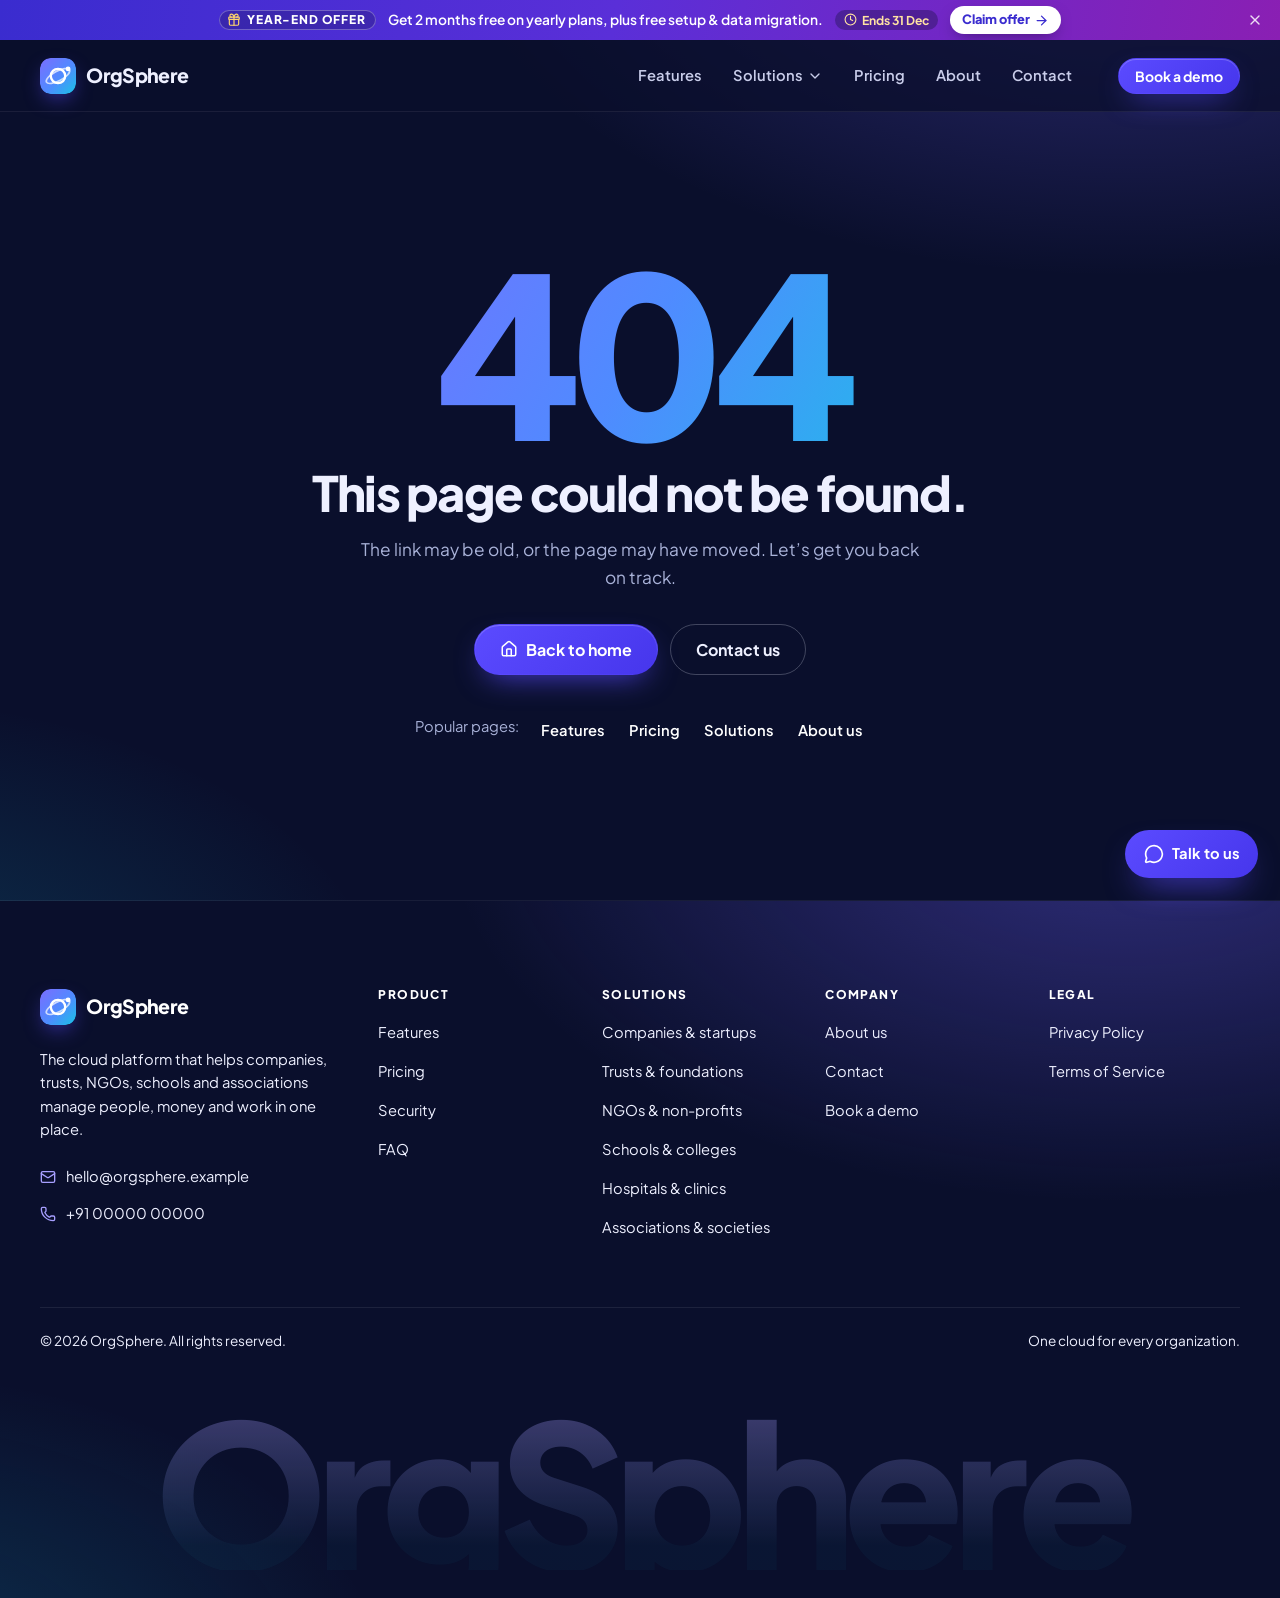
==== index.html @ 1b8f79c6 "Deploy 246971b" ====
<!doctype html>
<html lang="en">
  <head>
    <meta charset="UTF-8" />
    <meta name="viewport" content="width=device-width, initial-scale=1.0" />

    <!-- Title and description shown in Google results -->
    <title>OrgSphere — One cloud for every organization</title>
    <meta
      name="description"
      content="OrgSphere is a cloud platform that helps companies, trusts, NGOs, schools and associations manage people, payroll, finance, donations and documents in one place."
    />
    <link rel="canonical" href="https://vighex.com/" />
    <meta name="robots" content="index, follow" />
    <meta name="theme-color" content="#0a0f2c" />

    <!-- Preview card when the link is shared on WhatsApp, LinkedIn, Facebook, X, Slack… -->
    <meta property="og:type" content="website" />
    <meta property="og:site_name" content="OrgSphere" />
    <meta property="og:title" content="OrgSphere — One cloud for every organization" />
    <meta
      property="og:description"
      content="People, payroll, finance, donations and documents in one secure platform for companies, trusts, NGOs and schools."
    />
    <meta property="og:url" content="https://vighex.com/" />
    <meta property="og:image" content="https://vighex.com/og-image.png" />
    <meta property="og:image:width" content="1200" />
    <meta property="og:image:height" content="630" />
    <meta property="og:image:alt" content="OrgSphere: Run your entire organization from one cloud" />
    <meta property="og:locale" content="en_IN" />
    <meta name="twitter:card" content="summary_large_image" />
    <meta name="twitter:title" content="OrgSphere — One cloud for every organization" />
    <meta
      name="twitter:description"
      content="People, payroll, finance, donations and documents in one secure platform for companies, trusts, NGOs and schools."
    />
    <meta name="twitter:image" content="https://vighex.com/og-image.png" />

    <!-- Icons -->
    <link rel="icon" type="image/svg+xml" href="/favicon.svg" />
    <link rel="apple-touch-icon" href="/apple-touch-icon.png" />
    <link rel="manifest" href="/site.webmanifest" />

    <!-- Font -->
    <link rel="preconnect" href="https://fonts.googleapis.com" />
    <link rel="preconnect" href="https://fonts.gstatic.com" crossorigin />
    <link
      href="https://fonts.googleapis.com/css2?family=Plus+Jakarta+Sans:wght@400;500;600;700;800&display=swap"
      rel="stylesheet"
    />

    <!-- Tells Google what this product is -->
    <script type="application/ld+json">
      {
        "@context": "https://schema.org",
        "@graph": [
          {
            "@type": "Organization",
            "name": "OrgSphere",
            "url": "https://vighex.com/",
            "logo": "https://vighex.com/icon-512.png"
          },
          {
            "@type": "SoftwareApplication",
            "name": "OrgSphere",
            "applicationCategory": "BusinessApplication",
            "operatingSystem": "Web, Android, iOS",
            "url": "https://vighex.com/",
            "description": "Cloud platform for companies, trusts, NGOs, schools and associations to manage people, payroll, finance, donations and documents.",
            "offers": {
              "@type": "AggregateOffer",
              "priceCurrency": "INR",
              "lowPrice": "39",
              "highPrice": "99"
            }
          }
        ]
      }
    </script>
    <script type="module" crossorigin src="/assets/index-v7rGdZr8.js"></script>
    <link rel="modulepreload" crossorigin href="/assets/usePageMeta-DYATmWrQ.js">
    <link rel="stylesheet" crossorigin href="/assets/index-hhp11ffp.css">
  </head>
  <body>
    <noscript>
      <p style="padding: 24px; color: #fff; font-family: sans-serif">
        Please turn on JavaScript to view this website.
      </p>
    </noscript>
    <div id="root"></div>
  </body>
</html>
---- assets/index-hhp11ffp.css ----
.announce-bar{height:var(--bar-h);isolation:isolate;color:#fff;background:linear-gradient(100deg,#3a2ccf 0%,#5a2fd8 48%,#8a1fb3 100%);justify-content:center;align-items:center;padding:0 52px;font-size:.86rem;line-height:1.2;display:flex;position:relative;overflow:hidden}.announce-bar--resume{background:linear-gradient(100deg,#0d5f78 0%,#1a4fb8 55%,#3a2ccf 100%)}.announce-bar:before{content:"";z-index:-1;animation:announce-shine 9s var(--ease) 1.5s infinite;pointer-events:none;background:linear-gradient(100deg,#0000 38%,#ffffff21 50%,#0000 62%);position:absolute;inset:0;translate:-100%}@keyframes announce-shine{0%{translate:-100%}28%,to{translate:100%}}.announce-bar__inner{white-space:nowrap;align-items:center;gap:.75rem;min-width:0;margin:0;display:flex}.announce-bar__tag{letter-spacing:.07em;text-transform:uppercase;background:#0a0f2c38;border-radius:999px;flex:none;align-items:center;gap:.35rem;padding:3px 10px 3px 8px;font-size:.75rem;font-weight:800;display:inline-flex;box-shadow:inset 0 0 0 1px #ffffff47}.announce-bar__tag svg{color:#ffd66b}.announce-bar__text{text-overflow:ellipsis;min-width:0;font-weight:600;overflow:hidden}.announce-bar__short{display:none}.announce-bar__ends{color:#ffe3a3;background:#0a0f2c52;border-radius:999px;flex:none;align-items:center;gap:.3rem;padding:3px 9px;font-size:.76rem;font-weight:700;display:inline-flex}.announce-bar__cta{color:#3a2ccf;background:#fff;border-radius:999px;flex:none;align-items:center;gap:.25rem;min-height:28px;padding:0 12px;font-size:.8rem;font-weight:800;text-decoration:none;transition:box-shadow .2s;display:inline-flex;box-shadow:0 6px 16px -6px #05081e80}.announce-bar--resume .announce-bar__cta{color:#1a4fb8}.announce-bar__cta svg{transition:translate .2s var(--ease)}.announce-bar__cta:hover{box-shadow:0 8px 22px -6px #05081ea6}.announce-bar__cta:hover svg{translate:3px}.announce-bar__close{color:#fff;cursor:pointer;opacity:.85;background:0 0;border:0;border-radius:8px;place-items:center;width:30px;height:30px;transition:opacity .2s,background-color .2s;display:grid;position:absolute;top:50%;right:10px;translate:0 -50%}.announce-bar__close:hover{opacity:1;background:#ffffff24}.announce-bar a:focus-visible,.announce-bar button:focus-visible{outline-offset:2px;outline:2px solid #fff}@media (width<=1100px){.announce-bar__long{display:none}.announce-bar__short{display:inline}}@media (width<=760px){.announce-bar{justify-content:flex-start;padding:0 46px 0 14px;font-size:.84rem}.announce-bar__inner{gap:.55rem;width:100%}.announce-bar__long,.announce-bar__ends{display:none}.announce-bar__short{display:inline}.announce-bar__cta{margin-left:auto}}@media (width<=460px){.announce-bar__tag-text{display:none}.announce-bar__tag{padding:5px}}@media (prefers-reduced-motion:reduce){.announce-bar:before{display:none}}.navbar{z-index:50;height:calc(var(--nav-h) + var(--bar-h));-webkit-backdrop-filter:saturate(1.5)blur(16px);transition:background-color .4s, color .4s, border-color .4s, translate .45s var(--ease);border-bottom:1px solid #0000;position:fixed;inset:0 0 auto}.navbar.has-bar.is-scrolled{translate:0 calc(-1 * var(--bar-h))}.navbar.has-bar.is-scrolled:has(.announce-bar :focus-visible){translate:0}.navbar--dark{--nav-link:#c9cdea;color:var(--on-dark);background:#0a0f2cb8;border-color:#ffffff12}.navbar--light{--nav-link:#3b4361;color:var(--text);background:#ffffffe6;border-color:#0f153012}.navbar__inner{height:var(--nav-h);width:min(var(--container), 100% - 64px);align-items:center;gap:2rem;margin-inline:auto;display:flex}.navbar__menu{margin-left:auto}.navbar__links{align-items:center;gap:.25rem;margin:0;padding:0;list-style:none;display:flex}.navbar__link{color:var(--nav-link);cursor:pointer;background:0 0;border:0;border-radius:999px;align-items:center;gap:.25rem;padding:.5rem .85rem;font-size:.92rem;font-weight:600;text-decoration:none;transition:color .2s,background-color .2s;display:inline-flex}.navbar__link:hover,.navbar__link.active,.navbar__dropdown.is-open .navbar__link{color:inherit}.navbar--dark .navbar__link.active{background:#ffffff1a}.navbar--light .navbar__link.active{color:var(--brand);background:#5b4bff14}.navbar__chevron{transition:rotate .25s var(--ease)}.navbar__dropdown.is-open .navbar__chevron{rotate:180deg}.navbar__actions{align-items:center;gap:.6rem;display:flex}.navbar__toggle{display:none}.navbar__dropdown{position:relative}.mega{border:1px solid var(--line);background:var(--white);width:640px;color:var(--text);box-shadow:var(--shadow-lg);opacity:0;visibility:hidden;transition:opacity .2s, translate .25s var(--ease), visibility .2s;border-radius:20px;padding:14px;position:absolute;top:calc(100% + 14px);left:50%;translate:-50% -6px}.navbar__dropdown.is-open .mega{opacity:1;visibility:visible;translate:-50%}.mega__title{letter-spacing:.12em;text-transform:uppercase;color:var(--muted);padding:4px 10px 10px;font-size:.72rem;font-weight:800}.mega__grid{grid-template-columns:repeat(2,minmax(0,1fr));gap:4px;margin:0;padding:0;list-style:none;display:grid}.mega__item{color:var(--text);border-radius:14px;align-items:flex-start;gap:12px;padding:10px;text-decoration:none;transition:background-color .2s;display:flex}.mega__item:hover,.mega__item.active{background:var(--paper)}.mega__icon{background:color-mix(in srgb, var(--tone) 13%, white);width:38px;height:38px;color:var(--tone);border-radius:11px;flex:none;place-items:center;display:grid}.mega__item strong{font-size:.92rem;line-height:1.3;display:block}.mega__item small{color:var(--muted);margin-top:2px;font-size:.8rem;line-height:1.45;display:block}@media (width<=960px){.navbar__inner{gap:1rem;width:calc(100% - 32px)}.navbar__actions{margin-left:auto}.navbar__toggle{border:1px solid color-mix(in srgb, currentColor 22%, transparent);cursor:pointer;background:0 0;border-radius:12px;place-items:center;width:42px;height:42px;display:inline-grid}.navbar__menu{top:calc(var(--nav-h) + var(--bar-h) + 6px);max-height:calc(100svh - var(--nav-h) - var(--bar-h) - 24px);background:var(--white);color:var(--text);box-shadow:var(--shadow-lg);opacity:0;visibility:hidden;transition:opacity .25s, translate .25s var(--ease), visibility .25s;border-radius:18px;margin:0;padding:.6rem;position:absolute;left:16px;right:16px;overflow-y:auto;translate:0 -8px}.navbar.is-open .navbar__menu{opacity:1;visibility:visible;translate:0}.navbar__links{flex-direction:column;align-items:stretch;gap:2px}.navbar__link{width:100%;color:var(--text);border-radius:12px;justify-content:space-between;padding:.85rem 1rem;font-size:1rem}.navbar--dark .navbar__link.active,.navbar--light .navbar__link.active{color:var(--brand);background:#5b4bff14}.mega{width:auto;box-shadow:none;opacity:1;visibility:visible;border:0;padding:0 0 6px 8px;display:none;position:static;translate:none}.navbar__dropdown.is-open .mega{display:block;translate:none}.mega__title,.mega__item small{display:none}.mega__grid{grid-template-columns:minmax(0,1fr)}.mega__item{align-items:center}.mega__icon{width:32px;height:32px}}@media (width<=360px){.navbar__actions .btn{display:none}}.navbar-backdrop{z-index:45;opacity:0;visibility:hidden;background:#0a0f2c73;transition:opacity .25s,visibility .25s;position:fixed;inset:0}.navbar-backdrop.is-open{opacity:1;visibility:visible}html.menu-open{overflow:hidden}@media (width>=961px){.navbar-backdrop{display:none}}.navbar.is-scrolled{box-shadow:0 10px 30px -18px #0a0f2c73}.site-footer{color:var(--on-dark-muted);border-top:1px solid #ffffff0f;padding:clamp(56px,8vw,88px) 0 28px;font-size:.92rem}.site-footer__top{grid-template-columns:minmax(0,1.6fr) repeat(4,minmax(0,1fr));gap:2.5rem 2rem;display:grid}.site-footer__brand .logo{color:#fff}.site-footer__brand p{max-width:22rem;margin-top:1rem;line-height:1.6}.site-footer__contact{gap:.5rem;margin:1.25rem 0 0;padding:0;list-style:none;display:grid}.site-footer__contact li{align-items:center;gap:.6rem;display:flex}.site-footer__contact svg{color:#a79fff}.site-footer__col h2{letter-spacing:.12em;text-transform:uppercase;color:#fff;margin:0 0 1rem;font-size:.75rem;font-weight:800}.site-footer__col ul{gap:.6rem;margin:0;padding:0;list-style:none;display:grid}.site-footer__col a,.site-footer__contact a{padding:3px 0;display:inline-block}.site-footer a{text-decoration:none;transition:color .2s}.site-footer a:hover{color:#fff}.site-footer__bottom{border-top:1px solid #ffffff14;flex-wrap:wrap;justify-content:space-between;gap:.5rem 2rem;margin-top:clamp(40px,6vw,64px);padding-top:22px;font-size:.85rem;display:flex}@media (width<=1000px){.site-footer__top{grid-template-columns:repeat(2,minmax(0,1fr))}.site-footer__brand{grid-column:1/-1}}@media (width>=961px) and (height>=620px){.deck-mode .site-footer__bottom{padding-right:220px}}.site-footer__wordmark{font-size:min(15.5vw, calc(var(--container) / 5.2));letter-spacing:-.06em;text-align:center;white-space:nowrap;background:linear-gradient(#a79fff52,#19c3e60a 85%);color:#0000;-webkit-user-select:none;user-select:none;-webkit-background-clip:text;background-clip:text;margin-top:clamp(28px,5vw,56px);font-weight:800;line-height:.82;overflow:hidden}.cta-bar{z-index:44;padding:10px 16px calc(10px + env(safe-area-inset-bottom));border-top:1px solid var(--line);-webkit-backdrop-filter:blur(14px);transition:translate .4s var(--ease);background:#fffffff0;gap:8px;display:flex;position:fixed;bottom:0;left:0;right:0;translate:0 110%;box-shadow:0 -12px 30px -18px #0a0f2c73}.cta-bar.is-visible{translate:0}.cta-bar__main{flex:1}.cta-bar__icon{border:1px solid var(--line);background:var(--white);width:48px;color:var(--brand);border-radius:999px;flex:none;place-items:center;display:grid}.cta-bar__icon--whatsapp{color:#128c4b}.launcher{z-index:42;position:fixed;bottom:22px;right:22px}.deck-mode .launcher{bottom:82px}.launcher__button{background:linear-gradient(135deg, var(--brand), var(--brand-dark));color:#fff;cursor:pointer;transition:transform .25s var(--ease);border:0;border-radius:999px;align-items:center;gap:.5rem;padding:.75rem 1.15rem;font-size:.92rem;font-weight:700;display:inline-flex;box-shadow:0 16px 34px -14px #5b4bffe6}.launcher__button:hover{transform:translateY(-2px)}.launcher__panel{border:1px solid var(--line);background:var(--white);width:310px;color:var(--text);box-shadow:var(--shadow-lg);opacity:0;visibility:hidden;transform-origin:100% 100%;transition:opacity .2s, translate .25s var(--ease), visibility .2s;border-radius:20px;padding:18px;position:absolute;bottom:calc(100% + 12px);right:0;translate:0 8px}.launcher__panel.is-open{opacity:1;visibility:visible;translate:0}.launcher__title{font-size:1.05rem;font-weight:800}.launcher__text{color:var(--muted);margin:.2rem 0 .8rem;font-size:.86rem}.launcher__panel ul{gap:4px;margin:0;padding:0;list-style:none;display:grid}.launcher__panel a{color:var(--text);border-radius:12px;align-items:center;gap:12px;padding:10px;text-decoration:none;transition:background-color .2s;display:flex}.launcher__panel a:hover{background:var(--paper)}.launcher__panel a>svg{width:36px;height:36px;color:var(--brand);background:#5b4bff1a;border-radius:10px;flex:none;padding:9px}.launcher__panel strong,.launcher__panel small{display:block}.launcher__panel strong{font-size:.92rem}.launcher__panel small{color:var(--muted);font-size:.8rem}@media (width>=961px){.cta-bar{display:none}}@media (width<=960px){.launcher{display:none}.site-footer{padding-bottom:92px}}.exit-offer{width:min(480px,100% - 32px);color:var(--text);background:0 0;border:0;border-radius:26px;padding:0}.exit-offer::backdrop{-webkit-backdrop-filter:blur(4px);backdrop-filter:blur(4px);background:#0a0f2c99}.exit-offer[open]{animation:exit-offer-in .45s var(--ease)}@keyframes exit-offer-in{0%{opacity:0;translate:0 16px;scale:.97}}.exit-offer__card{background:radial-gradient(420px 220px at 100% 0%, #6e60ff24, transparent 70%), var(--white);text-align:center;box-shadow:var(--shadow-lg);border-radius:26px;padding:34px 32px 26px;position:relative}.exit-offer__card .brand-mark{margin:0 auto}.exit-offer__close{background:var(--paper);width:36px;height:36px;color:var(--muted);cursor:pointer;border:0;border-radius:50%;place-items:center;display:grid;position:absolute;top:14px;right:14px}.exit-offer__eyebrow{letter-spacing:.14em;text-transform:uppercase;color:var(--brand);margin-top:1rem;font-size:.78rem;font-weight:800}.exit-offer h2{margin-top:.4rem;font-size:1.7rem;line-height:1.15}.exit-offer__text{color:var(--muted);margin:.8rem 0 1.2rem}.exit-offer__gift{color:#7a1b9e;background:#8a1fb314;border-radius:999px;align-items:center;gap:.4rem;margin:-.4rem 0 1rem;padding:.4rem .85rem;font-size:.85rem;font-weight:600;display:inline-flex}.exit-offer__form{gap:10px;margin-bottom:1rem;display:grid}.exit-offer__form input{border:1px solid var(--line);text-align:center;background:#fbfcfe;border-radius:999px;width:100%;padding:.85rem 1rem;font-size:1rem}.exit-offer__form input:focus{border-color:var(--brand);outline:none;box-shadow:0 0 0 4px #5b4bff26}.exit-offer__later{color:var(--muted);cursor:pointer;background:0 0;border:0;margin-top:1rem;padding:6px 10px;font-size:.88rem;text-decoration:underline}@media (prefers-reduced-motion:reduce){.exit-offer[open]{animation:none}}.deck-progress{z-index:60;pointer-events:none;height:3px;position:fixed;inset:0 0 auto}.deck-progress__bar{background:var(--grad);transform-origin:0;height:100%;transform:scaleX(0)}.deck-dots{z-index:40;flex-direction:column;gap:4px;display:flex;position:fixed;top:50%;right:22px;translate:0 -50%}.deck-dots--dark{color:#fff}.deck-dots--light{color:var(--text)}.deck-dots__item{width:26px;height:26px;color:inherit;cursor:pointer;background:0 0;border:0;place-items:center;padding:0;display:grid;position:relative}.deck-dots__item:before{content:"";opacity:.3;width:8px;height:8px;transition:height .35s var(--ease), opacity .3s;background:currentColor;border-radius:999px}.deck-dots__item:hover:before{opacity:.7}.deck-dots__item.is-active:before{opacity:1;background:var(--grad);height:24px}.deck-dots__label{background:var(--ink);color:#fff;white-space:nowrap;opacity:0;pointer-events:none;transition:opacity .2s, translate .2s var(--ease);border-radius:8px;padding:.3rem .65rem;font-size:.75rem;font-weight:700;position:absolute;top:50%;right:34px;translate:4px -50%;box-shadow:0 8px 24px -10px #00000080}.deck-dots--dark .deck-dots__label{color:var(--text);background:#fff}.deck-dots__item:hover .deck-dots__label,.deck-dots__item:focus-visible .deck-dots__label{opacity:1;translate:0 -50%}.deck-controls{z-index:40;-webkit-backdrop-filter:blur(14px);border-radius:999px;align-items:center;gap:2px;padding:5px;transition:background-color .4s,color .4s,border-color .4s;display:flex;position:fixed;bottom:22px;right:22px}.deck-controls--dark{color:#fff;background:#ffffff14;border:1px solid #ffffff1f}.deck-controls--light{color:var(--text);border:1px solid var(--line);box-shadow:var(--shadow);background:#ffffffe0}.deck-controls button{width:34px;height:34px;color:inherit;cursor:pointer;background:0 0;border:0;border-radius:999px;place-items:center;padding:0;transition:background-color .2s;display:grid}.deck-controls button:hover:not(:disabled){background:color-mix(in srgb, currentColor 14%, transparent)}.deck-controls button:disabled{opacity:.3;cursor:default}.deck-controls__present{margin-left:2px;border-left:1px solid color-mix(in srgb, currentColor 15%, transparent)!important;border-radius:0 999px 999px 0!important}.deck-controls__count{font-variant-numeric:tabular-nums;opacity:.75;padding:0 6px;font-size:.8rem}.deck-controls__count strong{opacity:1}@media (width<=960px),(height<=619px){.deck-dots,.deck-controls{display:none}}.slide{isolation:isolate;scroll-margin-top:var(--nav-h);align-items:center;padding:clamp(72px,12vw,112px) 0;display:flex;position:relative;overflow:hidden}.slide--hero{min-height:100svh;padding-top:calc(var(--nav-h) + var(--bar-h) + clamp(28px, 7vw, 56px))}.slide__inner{z-index:1;width:min(var(--container), 100% - 64px);margin-inline:auto;position:relative}.slide__number{z-index:0;letter-spacing:-.06em;color:#0000;-webkit-text-stroke:1.5px #0f15300f;pointer-events:none;-webkit-user-select:none;user-select:none;font-size:clamp(7rem,20vw,19rem);font-weight:800;line-height:1;position:absolute;bottom:-.18em;left:2vw}[data-theme=dark] .slide__number{-webkit-text-stroke-color:#ffffff12}.slide--center .eyebrow{justify-content:center}@media (width>=961px) and (height>=620px){html.deck-mode{scroll-snap-type:y mandatory}.slide{min-height:100svh;padding:calc(var(--nav-h) + clamp(16px, 4vh, 44px)) 0 clamp(44px, 8vh, 80px);scroll-margin-top:0}.slide--hero{padding-top:calc(var(--nav-h) + var(--bar-h) + clamp(16px, 4vh, 44px))}.deck-mode .slide{scroll-snap-align:start;scroll-snap-stop:always}.deck-mode .site-footer{scroll-snap-align:end}.slide__inner{width:min(var(--container), 100% - 144px)}}@media (width<=640px){.slide__inner{width:calc(100% - 32px)}}.mock{padding:28px 0 36px;position:relative}.mock__window{color:var(--text);box-shadow:var(--shadow-lg), 0 0 0 1px #ffffff1a;transform-origin:0;background:#fff;border-radius:18px;font-size:12px;line-height:1.4;position:relative;overflow:hidden;transform:perspective(1800px)rotateY(-9deg)rotateX(4deg)}.mock__chrome{border-bottom:1px solid var(--line);background:#f3f5fa;align-items:center;gap:6px;padding:10px 14px;display:flex}.mock__chrome i{background:#ff6b6b;border-radius:50%;width:10px;height:10px}.mock__chrome i:nth-child(2){background:#ffc14d}.mock__chrome i:nth-child(3){background:#3ddc84}.mock__title{color:var(--muted);margin-left:10px;font-size:11px;font-weight:600}.mock__body{grid-template-columns:54px minmax(0,1fr);display:grid}.mock__side{background:var(--ink);flex-direction:column;align-items:center;gap:6px;padding:14px 0;display:flex}.mock__side span{color:#ffffff73;border-radius:10px;place-items:center;width:34px;height:34px;display:grid}.mock__side span.is-active{color:#fff;background:#ffffff1f}.mock__main{background:#f8f9fd;gap:10px;padding:14px;display:grid}.mock__top{align-items:center;gap:10px;display:flex}.mock__search{border:1px solid var(--line);color:#646d8a;white-space:nowrap;background:#fff;border-radius:9px;flex:1;align-items:center;gap:8px;min-width:0;padding:7px 10px;display:flex;overflow:hidden}.mock__bell{color:var(--muted)}.mock__avatar{background:var(--grad);color:#fff;border-radius:50%;flex:none;place-items:center;width:28px;height:28px;font-size:10px;font-weight:800;display:grid}.mock__kpis{grid-template-columns:repeat(3,minmax(0,1fr));gap:10px;display:grid}.mock__kpi,.mock__panel{border:1px solid var(--line);background:#fff;border-radius:12px}.mock__kpi{padding:10px 12px}.mock__kpi small{color:var(--muted);font-size:10.5px;font-weight:600}.mock__kpi strong{letter-spacing:-.02em;margin-top:2px;font-size:17px;font-weight:800;display:block}.mock__kpi em{color:var(--green);font-size:10px;font-style:normal;font-weight:700}.mock__panel{padding:12px}.mock__panel-head{justify-content:space-between;margin-bottom:10px;font-size:11.5px;font-weight:700;display:flex}.mock__legend{color:var(--muted);font-weight:600}.mock__chart{align-items:flex-end;gap:6px;height:92px;display:flex}.mock__chart span{height:var(--h);transform-origin:bottom;transition:transform 1.1s var(--ease);transition-delay:calc(var(--i) * 55ms + .5s);background:linear-gradient(#8f84ff,#5b4bff);border-radius:5px 5px 2px 2px;flex:1;transform:scaleY(0)}.mock__chart span:nth-child(3n+2){background:linear-gradient(#6fe0f5,#19b4d8)}.mock__chart span:last-child{background:linear-gradient(#4be3b4,#12a37a)}.is-visible .mock__chart span{transform:scaleY(1)}.mock__rows{padding:4px 12px;display:grid}.mock__row{align-items:center;gap:10px;padding:7px 0;display:flex}.mock__row+.mock__row{border-top:1px solid var(--line)}.mock__row b{white-space:nowrap;text-overflow:ellipsis;font-weight:600;overflow:hidden}.mock__row time{color:var(--muted);margin-left:auto;font-size:10.5px}.mock__row-icon{border-radius:7px;flex:none;place-items:center;width:24px;height:24px;display:grid}.mock__row-icon--green{color:#0f8f6a;background:#def7ee}.mock__row-icon--violet{color:#5b4bff;background:#ebe8ff}.mock__row-icon--blue{color:#1689b3;background:#dcf4fb}.mock__float{z-index:2;color:var(--text);box-shadow:var(--shadow-lg);background:#fffffff5;border-radius:14px;align-items:center;gap:10px;padding:10px 14px 10px 10px;font-size:12.5px;font-weight:700;line-height:1.3;animation:6s ease-in-out infinite mock-float;display:flex;position:absolute}.mock__float small{color:var(--muted);font-size:11px;font-weight:500;display:block}.mock__float-icon{color:#fff;background:#12b886;border-radius:10px;flex:none;place-items:center;width:32px;height:32px;display:grid}.mock__float-icon--violet{background:var(--brand)}.mock__float--a{bottom:6px;left:-30px}.mock__float--b{animation-delay:-3s;top:0;right:-14px}@keyframes mock-float{50%{translate:0 -10px}}@media (width<=960px){.mock__window{transform:none}.mock__float--a{left:-6px}.mock__float--b{right:-6px}}@media (width<=520px){.mock__body{grid-template-columns:minmax(0,1fr)}.mock__side,.mock__rows,.mock__bell{display:none}.mock__kpi strong{font-size:15px}}@media (prefers-reduced-motion:reduce){.mock__float{animation:none}.mock__chart span{transition:none}}.hero{grid-template-columns:minmax(0,1.05fr) minmax(0,1fr);align-items:center;gap:clamp(2rem,5vw,5rem);display:grid}.hero .h1{margin:clamp(1rem,2.6vh,1.5rem) 0}.hero__ctas{flex-wrap:wrap;gap:.75rem;margin-top:clamp(1.4rem,3.6vh,2.2rem);display:flex}.hero__points{color:var(--on-dark-muted);flex-wrap:wrap;gap:.5rem 1.4rem;margin:clamp(1rem,2.4vh,1.4rem) 0 0;padding:0;font-size:.88rem;list-style:none;display:flex}.hero__points li{align-items:center;gap:.45rem;display:inline-flex}.hero__points svg{color:#4be3b4}.announce{color:var(--on-dark);background:#ffffff0f;border:1px solid #ffffff24;border-radius:999px;align-items:center;gap:.6rem;padding:.3rem .85rem .3rem .3rem;font-size:.84rem;font-weight:600;text-decoration:none;transition:border-color .25s,background-color .25s;display:inline-flex}.announce:hover{background:#ffffff1a;border-color:#a79fff8c}.announce__tag{background:var(--grad);letter-spacing:.04em;color:#fff;border-radius:999px;padding:.2rem .6rem;font-size:.75rem;font-weight:800}.announce svg{color:#b3abff;transition:translate .25s var(--ease)}.announce:hover svg{translate:3px}.hero__proof{color:var(--on-dark-muted);border-top:1px solid #ffffff1a;align-items:center;gap:.9rem;margin-top:clamp(1.1rem,2.6vh,1.6rem);padding-top:clamp(1.1rem,2.6vh,1.6rem);font-size:.86rem;display:flex}.avatar-stack{display:flex}.avatar-stack span{border:2px solid var(--ink);background:var(--grad);color:#fff;border-radius:50%;place-items:center;width:36px;height:36px;margin-left:-7px;font-size:.75rem;font-weight:800;display:grid}.avatar-stack span:first-child{margin-left:0}.avatar-stack span:nth-child(2){background:linear-gradient(135deg,#f08a24,#e8487a)}.avatar-stack span:nth-child(3){background:linear-gradient(135deg,#12a37a,#19c3e6)}.avatar-stack span:nth-child(4){background:linear-gradient(135deg,#8b5cf6,#e8487a)}.hero__stars{color:var(--amber);align-items:center;gap:2px;display:flex}.hero__stars strong{color:#fff;margin-left:.4rem}.hero__proof-text{display:block}.hero__visual{position:relative}.hero__visual:before{content:"";z-index:-1;filter:blur(30px);background:radial-gradient(closest-side,#6e60ff8c,#19c3e633 60%,#0000);border-radius:50%;position:absolute;inset:10% 5% 0}.scroll-cue{z-index:2;letter-spacing:.1em;text-transform:uppercase;color:var(--on-dark-muted);align-items:center;gap:.6rem;font-size:.72rem;font-weight:600;display:flex;position:absolute;bottom:22px;left:50%;translate:-50%}.scroll-cue kbd{color:#fff;border:1px solid #ffffff40;border-bottom-width:2px;border-radius:6px;place-items:center;min-width:22px;height:22px;font-family:inherit;font-size:.75rem;display:inline-grid}.scroll-cue__mouse{border:2px solid #ffffff59;border-radius:10px;width:18px;height:28px;position:relative}.scroll-cue__mouse:after{content:"";background:#fff;border-radius:2px;width:3px;height:6px;animation:1.8s ease-in-out infinite scroll-wheel;position:absolute;top:5px;left:50%;translate:-50%}@keyframes scroll-wheel{0%{opacity:1;translate:-50%}80%,to{opacity:0;translate:-50% 8px}}@media (width<=960px){.hero{grid-template-columns:minmax(0,1fr)}.hero__visual{width:100%;max-width:680px;margin-inline:auto}}@media (width<=960px),(height<=619px){.scroll-cue{display:none}}@media (width>=961px) and (height<=820px){:root:has(.navbar.has-bar) .hero .announce{display:none}:root:has(.navbar.has-bar) .hero .h1{margin-top:0}.hero__proof{margin-top:1rem;padding-top:1rem}}@media (width>=961px) and (height<=760px){.hero__visual{zoom:.86}}@media (width>=961px) and (height<=700px){.hero__visual{zoom:.78}.slide--hero{padding-bottom:28px}.hero .h1{margin-bottom:.8rem}.hero__ctas{margin-top:1.2rem}.hero__points{margin-top:.8rem}}@media (prefers-reduced-motion:reduce){.scroll-cue__mouse:after{animation:none}}.audience-grid{grid-template-columns:repeat(3,minmax(0,1fr));gap:16px;margin:0;padding:0;list-style:none;display:grid}.audience-card{isolation:isolate;border-radius:var(--radius);background:linear-gradient(135deg, var(--tone), var(--ink));color:#fff;height:clamp(180px,25vh,236px);transition:transform .4s var(--ease), box-shadow .4s var(--ease);align-items:flex-end;text-decoration:none;display:flex;position:relative;overflow:hidden;box-shadow:0 18px 40px -24px #0a0f2c8c}.audience-card:after{content:"";z-index:-1;background:linear-gradient(#0a0f2c0d 20%,#0a0f2ce0 100%);position:absolute;inset:0}.audience-card__photo{z-index:-2;object-fit:cover;width:100%;height:100%;transition:scale .8s var(--ease), opacity .7s var(--ease);position:absolute;inset:0}.audience-card:hover{transform:translateY(-4px);box-shadow:0 28px 50px -24px #0a0f2ca6}.audience-card:hover .audience-card__photo{scale:1.06}.audience-card__icon{width:40px;height:40px;color:var(--tone);background:#ffffffeb;border-radius:12px;place-items:center;display:grid;position:absolute;top:14px;left:14px;box-shadow:0 8px 20px -8px #0006}.audience-card__arrow{-webkit-backdrop-filter:blur(6px);backdrop-filter:blur(6px);width:34px;height:34px;transition:background-color .3s, rotate .3s var(--ease);background:#ffffff29;border-radius:50%;place-items:center;display:grid;position:absolute;top:14px;right:14px}.audience-card:hover .audience-card__arrow{background:var(--tone);rotate:45deg}.audience-card__body{gap:2px;padding:16px 18px;display:grid}.audience-card__body strong{letter-spacing:-.01em;font-size:1.08rem}.audience-card__body span{color:#ffffffd9;font-size:.86rem;line-height:1.45}@media (width<=1080px){.audience-grid{grid-template-columns:repeat(2,minmax(0,1fr))}}@media (width<=620px){.audience-grid{grid-template-columns:minmax(0,1fr)}.audience-card{height:210px}}@media (prefers-reduced-motion:reduce){.audience-card__photo{transition:none}}.compare{text-align:left;grid-template-columns:minmax(0,1fr) auto minmax(0,1fr);align-items:center;gap:20px;display:grid}.compare__col{border-radius:22px;height:100%;padding:clamp(22px,3.4vh,32px)}.compare__col--before{color:var(--on-dark-muted);background:#ffffff08;border:1px dashed #ffffff29}.compare__col--after{color:#fff;background:linear-gradient(160deg,#7b6dff38,#19c3e614);border:1px solid #a79fff73;box-shadow:0 30px 80px -30px #6e60ffa6}.compare__label{color:#fff;align-items:center;gap:.7rem;margin-bottom:clamp(14px,2.6vh,22px);font-size:1.15rem;display:flex}.compare__badge{letter-spacing:.08em;text-transform:uppercase;border-radius:999px;padding:.25rem .65rem;font-size:.75rem;font-weight:800}.compare__col--before .compare__badge{color:#ffa3a3;background:#ff6b6b29}.compare__col--after .compare__badge{background:var(--grad);color:#fff}.compare ul{gap:clamp(10px,1.8vh,14px);margin:0;padding:0;list-style:none;display:grid}.compare li{align-items:flex-start;gap:.75rem;line-height:1.5;display:flex}.compare li svg{border-radius:50%;flex:none;width:22px;height:22px;margin-top:1px;padding:4px}.compare__col--before li svg{color:#ff8f8f;background:#ff6b6b24}.compare__col--after li svg{color:var(--ink);background:#4be3b4}.compare__arrow{background:var(--grad);color:#fff;border-radius:50%;place-items:center;width:56px;height:56px;display:grid;box-shadow:0 14px 34px -10px #6e60ffe6}@media (width<=900px){.compare{grid-template-columns:minmax(0,1fr);gap:14px}.compare__arrow{justify-self:center;width:46px;height:46px;rotate:90deg}}.feature-grid{grid-template-columns:repeat(4,minmax(0,1fr));gap:14px;margin:0;padding:0;list-style:none;display:grid}.feature-grid>li{display:flex}.feature-card{border-radius:var(--radius);border:1px solid var(--line);background:var(--white);width:100%;color:var(--text);transition:transform .35s var(--ease), box-shadow .35s var(--ease), border-color .3s;padding:clamp(18px,2.8vh,24px);text-decoration:none;display:block;box-shadow:0 1px 2px #0f15300a}.feature-card:hover{border-color:color-mix(in srgb, var(--tone) 35%, var(--line));box-shadow:var(--shadow);transform:translateY(-4px)}.feature-card__icon{background:var(--tone);color:#fff;width:42px;height:42px;box-shadow:0 10px 20px -10px var(--tone);border-radius:12px;place-items:center;margin-bottom:clamp(12px,2vh,18px);display:grid}.feature-card__title{letter-spacing:-.01em;margin-bottom:.35rem;font-size:1.02rem;display:block}.feature-card__text{color:var(--muted);font-size:.88rem;line-height:1.55;display:block}@media (width<=1080px){.feature-grid{grid-template-columns:repeat(2,minmax(0,1fr))}}@media (width<=520px){.feature-grid{grid-template-columns:minmax(0,1fr);gap:10px}.feature-card{grid-template-columns:42px minmax(0,1fr);column-gap:14px;padding:16px;display:grid}.feature-card__icon{grid-row:span 2;margin-bottom:0}}.steps{text-align:left;grid-template-columns:repeat(3,minmax(0,1fr));gap:22px;margin:0;padding:0;list-style:none;display:grid}.step{transition:transform .35s var(--ease), border-color .3s;background:linear-gradient(#ffffff0f,#ffffff05);border:1px solid #ffffff17;border-radius:22px;padding:clamp(22px,3.4vh,32px);position:relative}.step:hover{border-color:#a79fff66;transform:translateY(-4px)}.step:not(:last-child):after{content:"";background:var(--grad);width:24px;height:2px;position:absolute;top:58px;right:-23px}.step__top{justify-content:space-between;align-items:center;margin-bottom:clamp(16px,3vh,26px);display:flex}.step__icon{background:var(--grad);color:#fff;border-radius:16px;place-items:center;width:54px;height:54px;display:grid;box-shadow:0 14px 30px -12px #6e60ffe6}.step__num{letter-spacing:-.05em;color:#0000;-webkit-text-stroke:1.5px #ffffff40;font-size:3.2rem;font-weight:800;line-height:1}.step h3{color:#fff;margin-bottom:.5rem;font-size:1.25rem}.step p{color:var(--on-dark-muted)}.perks{color:var(--on-dark);flex-wrap:wrap;justify-content:center;gap:.75rem 2rem;margin:clamp(1.6rem,4vh,2.6rem) 0 0;padding:0;font-weight:600;list-style:none;display:flex}.perks li{align-items:center;gap:.5rem;display:inline-flex}.perks svg{color:#4be3b4}@media (width<=900px){.steps{grid-template-columns:minmax(0,1fr);gap:14px}.step:not(:last-child):after{display:none}.perks{text-align:left;justify-content:flex-start}}.security{grid-template-columns:minmax(0,1fr) minmax(0,1fr);align-items:center;gap:clamp(2rem,6vw,5rem);display:grid}.security__lead{margin-top:clamp(.9rem,2.4vh,1.4rem)}.security__list{gap:clamp(12px,2.2vh,20px);margin:clamp(1.4rem,3.6vh,2.2rem) 0 0;padding:0;list-style:none;display:grid}.security__item{gap:14px;display:flex}.security__icon{width:42px;height:42px;color:var(--brand);background:#5b4bff17;border-radius:12px;flex:none;place-items:center;display:grid}.security__item h3{font-size:1rem}.security__item p{color:var(--muted);font-size:.92rem}.stat-board{grid-template-columns:repeat(2,minmax(0,1fr));gap:14px;display:grid}.stat{border-radius:var(--radius);border:1px solid var(--line);background:var(--paper);padding:clamp(18px,3vh,28px)}.stat strong{letter-spacing:-.04em;font-size:clamp(1.9rem,min(3.6vw,6vh),2.9rem);font-weight:800;line-height:1.1;display:block}.stat:nth-child(2) strong{background:var(--grad);color:#0000;-webkit-background-clip:text;background-clip:text}.stat span{color:var(--muted);font-size:.9rem;font-weight:600}.stat--promise{background:radial-gradient(400px 200px at 100% 0%, #6e60ff80, transparent 70%), var(--ink);color:#fff;border-color:#0000;grid-column:1/-1;align-items:center;gap:18px;display:flex}.stat--promise strong{letter-spacing:-.02em;font-size:1.3rem}.stat--promise p{color:var(--on-dark-muted);margin-top:.2rem;font-size:.92rem}.stat__shield{background:var(--grad);border-radius:18px;flex:none;place-items:center;width:60px;height:60px;display:grid;box-shadow:0 14px 30px -12px #6e60ffe6}@media (width<=960px){.security{grid-template-columns:minmax(0,1fr)}}@media (width<=420px){.stat--promise{flex-direction:column;align-items:flex-start}}.stats-row{border-radius:var(--radius);border:1px solid var(--line);background:var(--line);grid-template-columns:repeat(4,minmax(0,1fr));gap:1px;margin:0 0 16px;display:grid;overflow:hidden}.stats-row>div{background:var(--white);flex-direction:column-reverse;padding:clamp(14px,2.6vh,22px) 24px;display:flex}.stats-row dt{color:var(--muted);font-size:.88rem;font-weight:600}.stats-row dd{letter-spacing:-.04em;margin:0;font-size:clamp(1.6rem,min(3vw,5vh),2.4rem);font-weight:800;line-height:1.15}.quotes{grid-template-columns:repeat(3,minmax(0,1fr));gap:16px;display:grid}.quote{border-radius:var(--radius);border:1px solid var(--line);background:var(--white);transition:transform .35s var(--ease), box-shadow .35s var(--ease);flex-direction:column;gap:14px;padding:clamp(20px,3vh,28px);display:flex}.quote:hover{box-shadow:var(--shadow);transform:translateY(-4px)}.quote__stars{color:var(--amber);gap:2px;display:flex}.quote blockquote{font-size:.98rem;font-weight:500;line-height:1.6}.quote figcaption{align-items:center;gap:12px;margin-top:auto;display:flex}.quote figcaption strong{font-size:.92rem;display:block}.quote figcaption small{color:var(--muted);font-size:.82rem}.quote__avatar{background:var(--grad);color:#fff;border-radius:50%;flex:none;place-items:center;width:40px;height:40px;display:grid}.quote--featured{background:radial-gradient(420px 220px at 100% 0%, #6e60ff73, transparent 70%), var(--ink);color:#fff;border-color:#0000;box-shadow:0 30px 60px -30px #0a0f2cb3}.quote--featured figcaption small{color:var(--on-dark-muted)}@media (width<=960px){.stats-row{grid-template-columns:repeat(2,minmax(0,1fr))}.quotes{grid-template-columns:minmax(0,1fr)}}.billing-toggle{border:1px solid var(--line);background:var(--paper);border-radius:999px;padding:4px;display:inline-flex}.billing-toggle button{color:var(--muted);cursor:pointer;background:0 0;border:0;border-radius:999px;align-items:center;gap:.4rem;padding:.5rem 1.05rem;font-size:.88rem;font-weight:700;transition:background-color .25s,color .25s,box-shadow .25s;display:inline-flex}.billing-toggle button[aria-pressed=true]{background:var(--white);color:var(--text);box-shadow:var(--shadow)}.billing-toggle__save{color:var(--green);background:#12a37a1f;border-radius:999px;padding:.1rem .45rem;font-size:.75rem}.plans{text-align:left;grid-template-columns:repeat(3,minmax(0,1fr));align-items:stretch;gap:16px;display:grid}.plan{border:1px solid var(--line);background:var(--white);color:var(--text);transition:transform .35s var(--ease), box-shadow .35s var(--ease);border-radius:22px;flex-direction:column;padding:clamp(20px,3.2vh,30px);display:flex;position:relative}.plan:hover{box-shadow:var(--shadow);transform:translateY(-4px)}.plan h3{font-size:1.2rem}.plan__desc{color:var(--muted);margin-top:.2rem;font-size:.9rem}.plan__price{align-items:center;gap:.75rem;margin:clamp(12px,2vh,18px) 0;display:flex}.plan__price strong{letter-spacing:-.04em;font-size:clamp(2.2rem,min(3.4vw,6vh),2.8rem);font-weight:800;line-height:1}.plan__price span{color:var(--muted);font-size:.8rem;line-height:1.35}.plan__daily{color:var(--green);margin:calc(-1*clamp(4px,1vh,8px)) 0 clamp(10px,1.8vh,14px);font-size:.8rem;font-weight:700}.plan--popular .plan__daily{color:#6ee7b7}.plan .btn{width:100%}.plan ul{border-top:1px solid var(--line);gap:clamp(6px,1.1vh,9px);margin:clamp(14px,2.2vh,18px) 0 0;padding:clamp(14px,2.2vh,18px) 0 0;font-size:.9rem;list-style:none;display:grid}.plan li{align-items:flex-start;gap:.6rem;display:flex}.plan li svg{color:var(--brand);flex:none;margin-top:4px}.plan--popular{background:radial-gradient(480px 260px at 100% 0%, #6e60ff80, transparent 70%), var(--ink);color:#fff;border-color:#0000;box-shadow:0 34px 70px -30px #5b4bffb3}.plan--popular .plan__desc,.plan--popular .plan__price span{color:var(--on-dark-muted)}.plan--popular ul{border-color:#ffffff1f}.plan--popular li svg{color:#4be3b4}.plan__badge{background:var(--grad);letter-spacing:.06em;text-transform:uppercase;color:#fff;border-radius:999px;padding:.3rem .7rem;font-size:.75rem;font-weight:800;position:absolute;top:22px;right:22px}@media (width<=960px){.plans{grid-template-columns:minmax(0,1fr);max-width:480px;margin-inline:auto}}.pricing__side{justify-items:start;gap:1rem;display:grid}.pricing__note{text-align:center;color:var(--muted);margin-top:clamp(14px,2.6vh,22px);font-size:.88rem}.pricing__note .arrow-link{margin-left:.5rem}.accordion{gap:10px;display:grid}.accordion__item{border:1px solid var(--line);background:var(--white);border-radius:16px;transition:border-color .3s,box-shadow .3s}.accordion__item.is-open{box-shadow:var(--shadow);border-color:#5b4bff59}.accordion__item h3{font-size:1rem}.accordion__item button{width:100%;color:var(--text);text-align:left;cursor:pointer;background:0 0;border:0;border-radius:16px;justify-content:space-between;align-items:center;gap:1rem;padding:clamp(13px,2.2vh,18px) 20px;font-weight:700;display:flex}.accordion__icon{background:var(--paper);width:30px;height:30px;color:var(--brand);transition:rotate .35s var(--ease), background-color .3s, color .3s;border-radius:50%;flex:none;place-items:center;display:grid}.accordion__item button:hover .accordion__icon{background:#5b4bff1f}.accordion__item.is-open .accordion__icon{background:var(--brand);color:#fff;rotate:45deg}.accordion__answer{transition:grid-template-rows .4s var(--ease);grid-template-rows:0fr;display:grid}.accordion__item.is-open .accordion__answer{grid-template-rows:1fr}.accordion__answer>div{overflow:hidden}.accordion__answer p{color:var(--muted);padding:0 20px 18px;font-size:.95rem}@media (prefers-reduced-motion:reduce){.accordion__answer,.accordion__icon{transition:none}}.faq{grid-template-columns:minmax(0,1fr) minmax(0,1.2fr);align-items:start;gap:clamp(2rem,6vw,5rem);display:grid}.faq__intro .text-gradient{display:inline-block}.faq__intro .lead{margin:clamp(.9rem,2.4vh,1.4rem) 0 clamp(1.2rem,3vh,1.8rem)}@media (width<=900px){.faq{grid-template-columns:minmax(0,1fr)}}.form-card{background:var(--white);color:var(--text);box-shadow:var(--shadow-lg);border-radius:24px;padding:clamp(22px,3.6vh,34px);position:relative}.form-card__title{letter-spacing:-.01em;font-size:1.3rem;font-weight:700;line-height:1.3}.form-card__sub{color:var(--muted);margin-top:.25rem;font-size:.9rem}.form-grid{grid-template-columns:repeat(2,minmax(0,1fr));gap:clamp(10px,1.8vh,14px);margin-top:clamp(14px,2.6vh,20px);display:grid}.field{align-content:start;gap:6px;display:grid}.field--full{grid-column:1/-1}.field label{font-size:.8rem;font-weight:700}.field label span{color:var(--muted);font-weight:500}.field input,.field select,.field textarea{border:1px solid var(--line);width:100%;color:var(--text);background:#fbfcfe;border-radius:12px;padding:.7rem .85rem;font-size:1rem;transition:border-color .2s,box-shadow .2s}.field textarea{resize:vertical;min-height:76px}.field input:focus,.field select:focus,.field textarea:focus{border-color:var(--brand);outline:none;box-shadow:0 0 0 4px #5b4bff26}.form-card .btn--primary{width:100%;margin-top:clamp(14px,2.4vh,18px)}.form-card .btn--primary:disabled{opacity:.75;cursor:progress;transform:none}.field.has-error input,.field.has-error select,.field.has-error textarea{background:#fff8f8;border-color:#e5484d}.field.has-error input:focus,.field.has-error select:focus,.field.has-error textarea:focus{box-shadow:0 0 0 4px #e5484d26}.field__error{color:#c62a2f;align-items:center;gap:.35rem;font-size:.78rem;font-weight:600;display:flex}.field__error svg{flex:none}.form-alert{color:#a3171c;background:#fff1f1;border-radius:12px;gap:.6rem;margin-top:14px;padding:.75rem .9rem;font-size:.88rem;display:flex}.form-alert svg{flex:none;margin-top:2px}.form-note{color:var(--muted);justify-content:center;align-items:center;gap:.4rem;margin-top:10px;font-size:.78rem;display:flex}.form-trap{width:1px;height:1px;position:absolute;left:-10000px;overflow:hidden}.form-success{text-align:center;justify-items:center;gap:.75rem;padding:2rem .5rem;display:grid}.form-success p{max-width:22rem;color:var(--muted)}.form-success .form-card__title:focus{outline:none}.form-success__icon{width:64px;height:64px;color:var(--green);background:#def7ee;border-radius:50%;place-items:center;display:grid}@media (width<=520px){.form-grid{grid-template-columns:minmax(0,1fr)}.field input,.field select,.field textarea{font-size:1rem}}.form-success__steps{background:var(--paper);text-align:left;border-radius:16px;gap:12px;width:100%;margin:.4rem 0 0;padding:16px;list-style:none;display:grid}.form-success__steps li{gap:12px;display:flex}.form-success__steps li>span{background:var(--grad);color:#fff;border-radius:50%;flex:none;place-items:center;width:26px;height:26px;font-size:.8rem;font-weight:800;display:grid}.form-success__steps strong,.form-success__steps small{display:block}.form-success__steps strong{font-size:.92rem}.form-success__steps small{color:var(--muted);font-size:.84rem}.form-success__more{margin-top:.4rem;font-size:.88rem;font-weight:600}.form-success__links{flex-wrap:wrap;justify-content:center;gap:8px;display:flex}.form-success__again{color:var(--muted);cursor:pointer;background:0 0;border:0;padding:6px 10px;font-size:.86rem;text-decoration:underline}.wizard fieldset{border:0;min-width:0;margin:0;padding:0}.wizard__progress{background:var(--paper);border-radius:999px;height:6px;margin:16px 0 6px;overflow:hidden}.wizard__progress span{border-radius:inherit;background:var(--grad);height:100%;transition:width .6s var(--ease);display:block;box-shadow:0 0 12px #5b4bff99}.wizard__count{letter-spacing:.04em;color:var(--muted);font-size:.78rem;font-weight:700}.wizard__step{animation:wizard-step-in .45s var(--ease)}.wizard__step:focus{outline:none}@keyframes wizard-step-in{0%{opacity:0;translate:18px}}.wizard__q{color:var(--text);margin:18px 0 12px;padding:0;font-size:1.02rem;font-weight:700;display:block}.wizard__q span{color:var(--muted);font-weight:500}.wizard__q--small{font-size:.9rem}.wizard fieldset:has(>.wizard__q--small){margin-top:18px}.tiles{grid-template-columns:repeat(2,minmax(0,1fr));gap:10px;display:grid}.tile{border:1.5px solid var(--line);background:var(--white);cursor:pointer;min-height:58px;transition:border-color .2s, background-color .2s, box-shadow .2s, transform .2s var(--ease);border-radius:14px;align-items:center;gap:10px;padding:10px 12px;font-size:.9rem;font-weight:650;line-height:1.25;display:flex;position:relative}.tile:hover{border-color:color-mix(in srgb, var(--tone) 45%, var(--line));transform:translateY(-1px)}.tile__icon{background:color-mix(in srgb, var(--tone) 13%, white);width:36px;height:36px;color:var(--tone);border-radius:11px;flex:none;place-items:center;display:grid}.tile:has(input:checked){border-color:var(--brand);background:#5b4bff0d;box-shadow:0 0 0 3px #5b4bff24}.chips{flex-wrap:wrap;gap:8px;display:flex}.chip{border:1.5px solid var(--line);background:var(--white);cursor:pointer;border-radius:999px;align-items:center;min-height:40px;padding:.5rem .95rem;font-size:.88rem;font-weight:600;transition:border-color .2s,background-color .2s,color .2s;display:inline-flex;position:relative}.chip:hover{border-color:#5b4bff73}.chip:has(input:checked){border-color:var(--brand);background:var(--brand);color:#fff}.chip--check:has(input:checked):before{content:"✓";margin-right:.4rem;font-weight:800}.tile input,.chip input{opacity:0;cursor:pointer;width:100%;height:100%;margin:0;position:absolute;inset:0}:is(.tile:has(input:focus-visible),.chip:has(input:focus-visible)){outline:3px solid var(--cyan);outline-offset:2px}.check{cursor:pointer;align-items:center;gap:.55rem;margin-top:12px;font-size:.88rem;font-weight:600;display:flex}.check input{width:18px;height:18px;accent-color:var(--brand)}.wizard__nav{gap:10px;margin-top:20px;display:flex}.form-card .wizard__nav .btn--primary{flex:1;width:auto;margin-top:0}.wizard__nav .btn--ghost{border-color:var(--line)}.form-success .btn--primary{width:auto;margin-top:0}@media (width<=420px){.tiles{grid-template-columns:minmax(0,1fr)}}@media (prefers-reduced-motion:reduce){.wizard__step{animation:none}.wizard__progress span{transition:none}}.form-card__sub--welcome{color:var(--brand-dark);align-items:center;gap:.4rem;font-weight:600;display:flex}.form-card__sub--welcome svg{flex:none}.form-offer{color:var(--text);background:linear-gradient(100deg,#5b4bff12,#b51fc40f);border:1px dashed #5b4bff73;border-radius:12px;align-items:flex-start;gap:.55rem;margin-top:12px;padding:.6rem .8rem;font-size:.82rem;line-height:1.45;display:flex}.form-offer svg{color:#8a1fb3;flex:none;margin-top:1px}.form-offer strong{color:#8a1fb3;white-space:nowrap}.wizard__count span{letter-spacing:0;font-weight:600}.form-proof{color:var(--muted);flex-wrap:wrap;justify-content:center;align-items:center;gap:.25rem .5rem;margin-top:12px;font-size:.8rem;display:flex}.form-proof strong{color:var(--text)}.form-proof__stars{color:#e8a10c;gap:1px;display:inline-flex}.form-success__icon{animation:success-pop .7s var(--ease) both}@keyframes success-pop{0%{opacity:0;scale:.4}60%{opacity:1;scale:1.12}to{scale:1}}.form-success .form-success__offer{color:#7a1b9e;background:#8a1fb314;border-radius:999px;align-items:center;gap:.4rem;max-width:none;padding:.4rem .8rem;font-size:.85rem;font-weight:700;display:inline-flex}.confetti{z-index:300;pointer-events:none;width:100%;height:100%;position:fixed;inset:0}@media (prefers-reduced-motion:reduce){.form-success__icon{animation:none}.confetti{display:none}}.contact{grid-template-columns:minmax(0,1fr) minmax(0,1fr);align-items:center;gap:clamp(2rem,6vw,5rem);display:grid}.contact__lead{margin-top:clamp(.9rem,2.4vh,1.4rem)}.contact__details{gap:12px;margin:clamp(1.4rem,3.6vh,2.2rem) 0 0;padding:0;list-style:none;display:grid}.contact__details li{align-items:center;gap:12px;display:flex}.contact__details li>span{color:#b3abff;background:#ffffff0f;border:1px solid #ffffff1a;border-radius:12px;flex:none;place-items:center;width:40px;height:40px;display:grid}.contact__details a{text-decoration:none}.contact__details a:hover{text-decoration:underline}@media (width<=960px){.contact{grid-template-columns:minmax(0,1fr)}}:root{--ink:#0a0f2c;--paper:#f4f6fb;--white:#fff;--text:#0f1530;--muted:#586180;--line:#e3e7f1;--brand:#5b4bff;--brand-dark:#4636ec;--cyan:#19c3e6;--green:#0b7a5a;--amber:#f5a524;--grad:linear-gradient(120deg, #7b6dff 0%, #4f8bff 50%, #19c3e6 100%);--on-dark:#eef0ff;--on-dark-muted:#a9b2d8;--radius:18px;--shadow:0 1px 2px #0f15300d, 0 14px 34px -14px #0f153038;--shadow-lg:0 40px 90px -30px #05081e99;--font:"Plus Jakarta Sans", system-ui, -apple-system, "Segoe UI", Roboto, sans-serif;--nav-h:72px;--bar-h:0px;--container:1200px;--ease:cubic-bezier(.16, 1, .3, 1)}:root:has(.navbar.has-bar){--bar-h:40px}*,:before,:after{box-sizing:border-box}html{scroll-behavior:smooth;-webkit-text-size-adjust:100%}body{font-family:var(--font);color:var(--text);background:var(--ink);-webkit-font-smoothing:antialiased;-moz-osx-font-smoothing:grayscale;margin:0;font-size:1rem;line-height:1.6}a{color:inherit}button,input,select,textarea{font:inherit;color:inherit}h1,h2,h3,p,figure,blockquote{margin:0}h1,h2{letter-spacing:-.035em;text-wrap:balance;font-weight:800;line-height:1.06}h3{letter-spacing:-.01em;font-size:1.1rem;font-weight:700;line-height:1.3}:focus-visible{outline:3px solid var(--cyan);outline-offset:3px}main:focus{outline:none}.sr-only{clip:rect(0 0 0 0);white-space:nowrap;border:0;width:1px;height:1px;margin:-1px;padding:0;position:absolute;overflow:hidden}.skip-link{z-index:100;color:var(--text);box-shadow:var(--shadow-lg);background:#fff;border-radius:10px;padding:.7rem 1rem;font-weight:700;text-decoration:none;transition:translate .2s;position:fixed;top:12px;left:12px;translate:0 -200%}.skip-link:focus{translate:0}.count-up{font-variant-numeric:tabular-nums}.spin{animation:.9s linear infinite spin}@keyframes spin{to{rotate:360deg}}.h1{font-size:clamp(2.4rem,min(5.2vw,8vh),4.6rem)}.h2{font-size:clamp(2rem,min(3.8vw,6.4vh),3.4rem)}.lead{max-width:38rem;color:var(--muted);text-wrap:pretty;font-size:clamp(1rem,min(1.35vw,2.4vh),1.18rem);line-height:1.65}[data-theme=dark] .lead{color:var(--on-dark-muted)}.text-gradient{background:var(--grad);color:#0000;-webkit-background-clip:text;background-clip:text}.section-head{grid-template-columns:minmax(0,1.15fr) minmax(0,.85fr);align-items:end;gap:1rem 4rem;margin-bottom:clamp(1.6rem,4.5vh,3rem);display:grid}.section-head--center{text-align:center;grid-template-columns:minmax(0,1fr);justify-items:center}.section-head--center .h2{max-width:16em}@media (width<=900px){.section-head{grid-template-columns:minmax(0,1fr)}}.btn{white-space:nowrap;cursor:pointer;transition:transform .25s var(--ease), box-shadow .25s, background-color .2s, border-color .2s, color .2s;border:1px solid #0000;border-radius:999px;justify-content:center;align-items:center;gap:.5rem;padding:.8rem 1.3rem;font-size:.95rem;font-weight:700;line-height:1.2;text-decoration:none;display:inline-flex}.btn svg{flex:none;width:18px;height:18px}.btn--sm{padding:.55rem 1rem;font-size:.875rem}.btn--lg{padding:.95rem 1.55rem;font-size:1rem}.btn--primary{isolation:isolate;background:linear-gradient(135deg, var(--brand) 0%, var(--brand-dark) 100%);color:#fff;position:relative;overflow:hidden;box-shadow:0 12px 30px -12px #5b4bffd9,inset 0 1px #ffffff38}.btn--primary:after{content:"";z-index:-1;transition:translate .8s var(--ease);background:linear-gradient(115deg,#0000 30%,#ffffff47 50%,#0000 70%);position:absolute;inset:0;translate:-110%}.btn--primary:hover{transform:translateY(-2px);box-shadow:0 18px 36px -12px #5b4bffe6,inset 0 1px #ffffff38}.btn--primary:hover:after{translate:110%}.btn svg:last-child:not(:first-child){transition:translate .3s var(--ease)}.btn:hover svg:last-child:not(:first-child){translate:3px}.btn--ghost{color:inherit;border-color:color-mix(in srgb, currentColor 24%, transparent);background:0 0}.btn--ghost:hover{background:color-mix(in srgb, currentColor 7%, transparent);border-color:color-mix(in srgb, currentColor 40%, transparent);transform:translateY(-2px)}.logo{color:inherit;align-items:center;gap:.65rem;text-decoration:none;display:inline-flex}.brand-mark{transition:rotate .6s var(--ease);border-radius:11px;flex:none;box-shadow:0 8px 22px -8px #5b4bfff2}.logo:hover .brand-mark{rotate:-8deg}.logo__word{letter-spacing:-.035em;font-size:1.22rem;font-weight:800}.aurora{z-index:0;pointer-events:none;position:absolute;inset:0;overflow:hidden}.aurora__blob{opacity:.55;will-change:translate, scale;border-radius:50%;width:60vmax;height:60vmax;animation:22s ease-in-out infinite alternate aurora-drift;position:absolute}.aurora__blob--a{background:radial-gradient(closest-side,#7b6dffbf,#0000);top:-32vmax;right:-18vmax}.aurora__blob--b{background:radial-gradient(closest-side,#19c3e680,#0000);animation-duration:28s;animation-delay:-8s;bottom:-38vmax;left:-22vmax}.aurora__blob--c{background:radial-gradient(closest-side,#e8487a38,#0000);width:40vmax;height:40vmax;animation-duration:32s;animation-delay:-16s;top:10%;left:35%}.aurora:after{content:"";opacity:.07;background-image:url("data:image/svg+xml,%3Csvg xmlns='http://www.w3.org/2000/svg' width='160' height='160'%3E%3Cfilter id='n'%3E%3CfeTurbulence type='fractalNoise' baseFrequency='.85' numOctaves='2' stitchTiles='stitch'/%3E%3C/filter%3E%3Crect width='100%25' height='100%25' filter='url(%23n)' opacity='.6'/%3E%3C/svg%3E");position:absolute;inset:0}@keyframes aurora-drift{0%{translate:0;scale:1}50%{translate:-6vmax 4vmax;scale:1.12}to{translate:5vmax -3vmax;scale:.95}}@media (prefers-reduced-motion:reduce){.aurora__blob{animation:none}}.pill{color:var(--on-dark);background:#ffffff12;border:1px solid #ffffff24;border-radius:999px;align-items:center;gap:.5rem;padding:.4rem .9rem;font-size:.82rem;font-weight:600;display:inline-flex}.pill svg{color:#b3abff}[data-theme=dark]{color:var(--on-dark);background:radial-gradient(1100px 620px at 88% -12%, #6e60ff61, transparent 62%), radial-gradient(900px 520px at -12% 112%, #19c3e633, transparent 60%), var(--ink)}[data-theme=light]{color:var(--text);background:var(--white)}[data-theme=paper]{color:var(--text);background-color:var(--paper);background-image:radial-gradient(#0f153012 1px,#0000 1px);background-size:22px 22px}.container{width:min(var(--container), 100% - 64px);margin-inline:auto}.section{padding:clamp(64px,9vw,112px) 0;position:relative;overflow:clip}.page-loading{min-height:100vh}@media (width<=640px){.container{width:calc(100% - 32px)}}.eyebrow{letter-spacing:.14em;text-transform:uppercase;color:var(--brand);align-items:center;gap:.75rem;margin-bottom:clamp(.9rem,2.2vh,1.4rem);font-size:.78rem;font-weight:800;display:flex}.eyebrow span{letter-spacing:.04em;background:#5b4bff1a;border-radius:999px;place-items:center;min-width:2.1rem;height:1.6rem;padding:0 .55rem;display:inline-grid}.eyebrow:after{content:"";opacity:.35;background:currentColor;border-radius:2px;width:48px;height:2px}.eyebrow--center{justify-content:center}[data-theme=dark] .eyebrow{color:#a79fff}[data-theme=dark] .eyebrow span{background:#a79fff26}.arrow-link{color:var(--brand);align-items:center;gap:.35rem;font-weight:700;text-decoration:none;display:inline-flex}.arrow-link svg{width:16px;height:16px;transition:translate .25s var(--ease)}.arrow-link:hover svg{translate:3px}[data-theme=dark] .arrow-link{color:#b3abff}.reveal{opacity:0}.is-visible .reveal{animation:reveal-in .9s var(--ease) both;animation-delay:calc(var(--d,0) * 85ms)}@keyframes reveal-in{0%{opacity:0;translate:0 32px}to{opacity:1;translate:0}}@keyframes fade-in{0%{opacity:0}to{opacity:1}}.assurances{color:var(--muted);flex-wrap:wrap;justify-content:center;gap:.5rem 1.4rem;margin:0;padding:0;font-size:.88rem;font-weight:600;list-style:none;display:flex}.assurances li{align-items:center;gap:.4rem;display:inline-flex}.assurances svg{color:var(--green);flex:none}[data-theme=dark] .assurances{color:var(--on-dark-muted)}[data-theme=dark] .assurances svg{color:#4be3b4}.page-transition{animation:fade-in .45s var(--ease)}.photo{opacity:0;transition:opacity .7s var(--ease)}.photo.is-loaded{opacity:1}@media (hover:none){:root .btn:hover,:root .feature-card:hover,:root .audience-card:hover,:root .plan:hover,:root .quote:hover,:root .step:hover,:root .solution-module:hover{transform:none}:root .audience-card:hover .audience-card__photo{scale:none}}.arrow-link{padding-block:4px}@media (width>=1680px){:root{--container:1320px}}@media (width>=2200px) and (height>=1100px){html{font-size:112.5%}:root{--container:1440px}}@media (prefers-reduced-motion:reduce){html{scroll-behavior:auto}.is-visible .reveal{animation:.3s both fade-in}.page-transition{animation:none}}
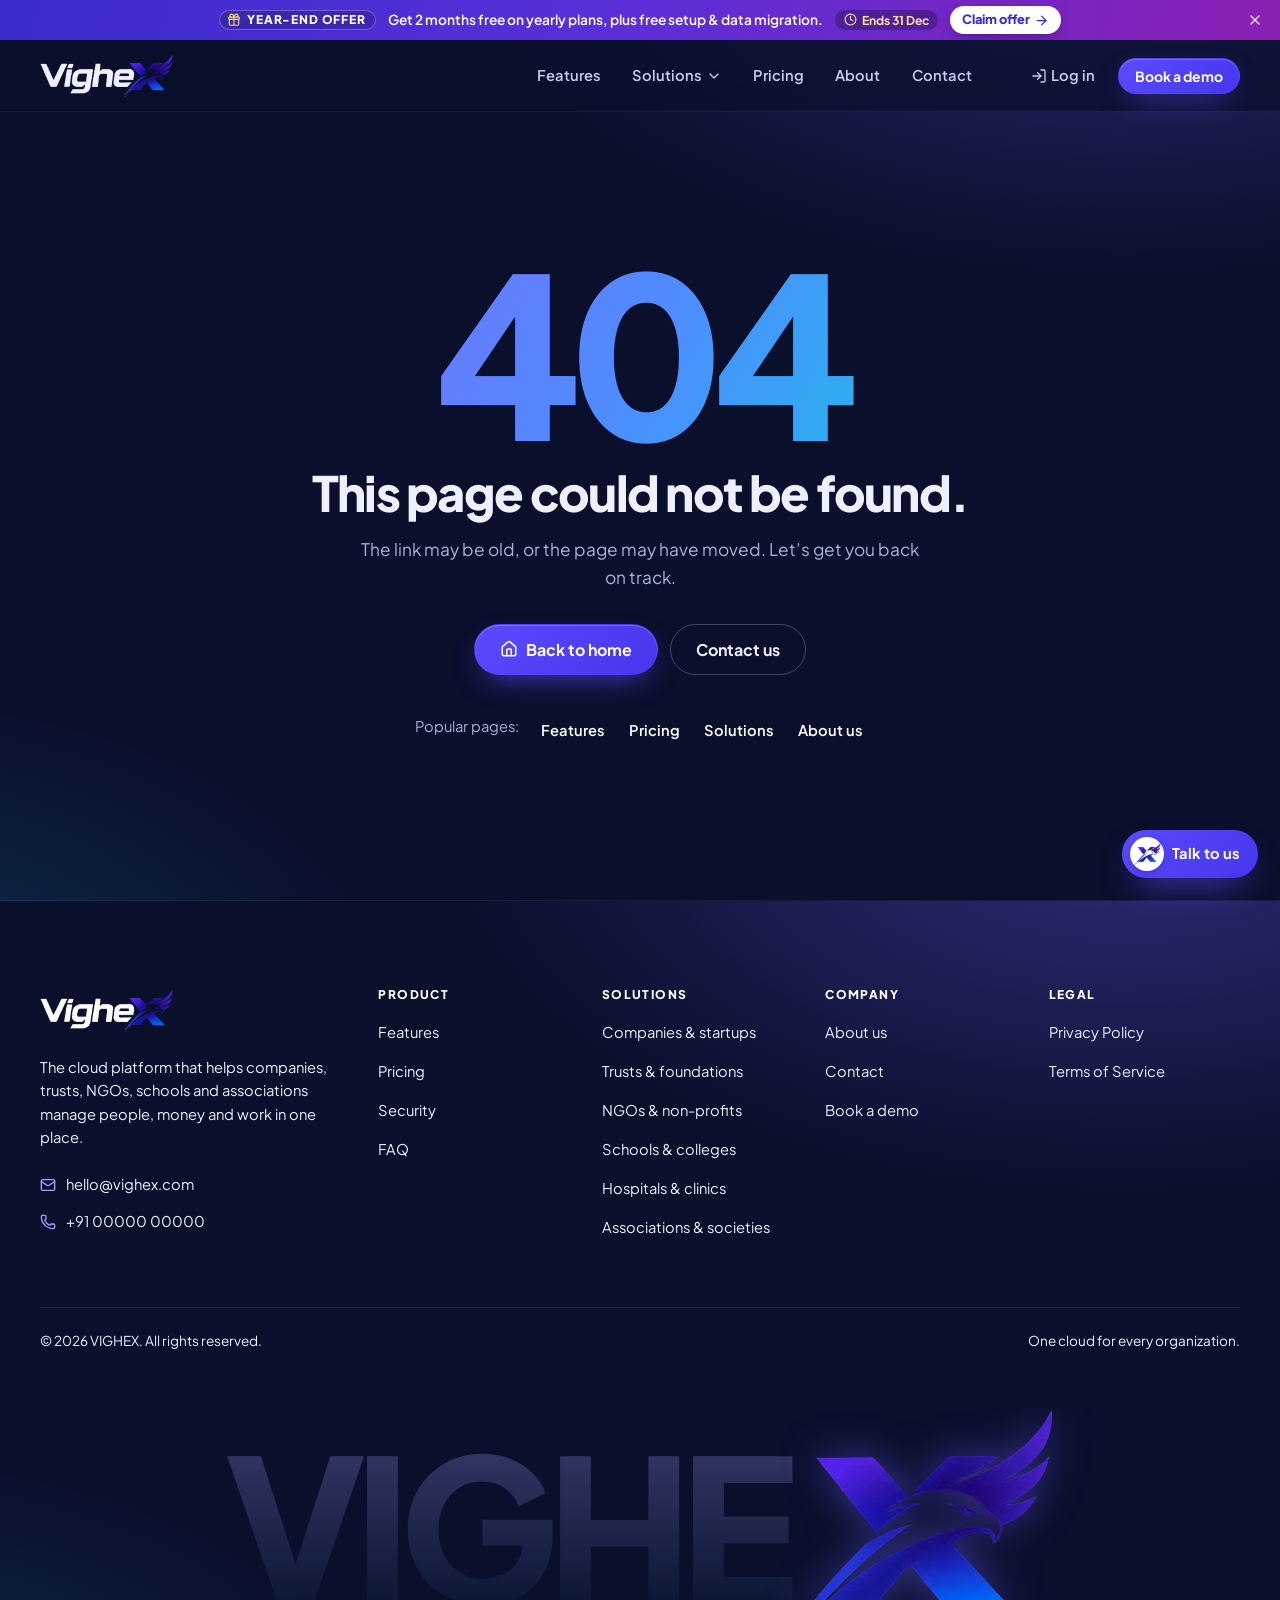
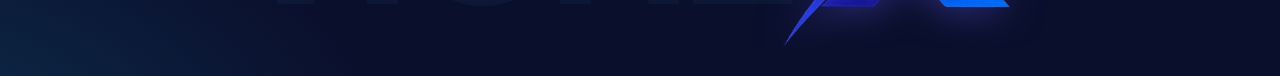
==== commit e3f8d228: "Deploy 2016045" ====
--- a/index.html
+++ b/index.html
@@ -5,10 +5,10 @@
     <meta name="viewport" content="width=device-width, initial-scale=1.0" />
 
     <!-- Title and description shown in Google results -->
-    <title>OrgSphere — One cloud for every organization</title>
+    <title>VIGHEX — One cloud for every organization</title>
     <meta
       name="description"
-      content="OrgSphere is a cloud platform that helps companies, trusts, NGOs, schools and associations manage people, payroll, finance, donations and documents in one place."
+      content="VIGHEX is a cloud platform that helps companies, trusts, NGOs, schools and associations manage people, payroll, finance, donations and documents in one place."
     />
     <link rel="canonical" href="https://vighex.com/" />
     <meta name="robots" content="index, follow" />
@@ -16,8 +16,8 @@
 
     <!-- Preview card when the link is shared on WhatsApp, LinkedIn, Facebook, X, Slack… -->
     <meta property="og:type" content="website" />
-    <meta property="og:site_name" content="OrgSphere" />
-    <meta property="og:title" content="OrgSphere — One cloud for every organization" />
+    <meta property="og:site_name" content="VIGHEX" />
+    <meta property="og:title" content="VIGHEX — One cloud for every organization" />
     <meta
       property="og:description"
       content="People, payroll, finance, donations and documents in one secure platform for companies, trusts, NGOs and schools."
@@ -26,10 +26,10 @@
     <meta property="og:image" content="https://vighex.com/og-image.png" />
     <meta property="og:image:width" content="1200" />
     <meta property="og:image:height" content="630" />
-    <meta property="og:image:alt" content="OrgSphere: Run your entire organization from one cloud" />
+    <meta property="og:image:alt" content="VIGHEX: Run your entire organization from one cloud" />
     <meta property="og:locale" content="en_IN" />
     <meta name="twitter:card" content="summary_large_image" />
-    <meta name="twitter:title" content="OrgSphere — One cloud for every organization" />
+    <meta name="twitter:title" content="VIGHEX — One cloud for every organization" />
     <meta
       name="twitter:description"
       content="People, payroll, finance, donations and documents in one secure platform for companies, trusts, NGOs and schools."
@@ -37,7 +37,7 @@
     <meta name="twitter:image" content="https://vighex.com/og-image.png" />
 
     <!-- Icons -->
-    <link rel="icon" type="image/svg+xml" href="/favicon.svg" />
+    <link rel="icon" type="image/png" href="/favicon.png" />
     <link rel="apple-touch-icon" href="/apple-touch-icon.png" />
     <link rel="manifest" href="/site.webmanifest" />
 
@@ -56,13 +56,13 @@
         "@graph": [
           {
             "@type": "Organization",
-            "name": "OrgSphere",
+            "name": "VIGHEX",
             "url": "https://vighex.com/",
             "logo": "https://vighex.com/icon-512.png"
           },
           {
             "@type": "SoftwareApplication",
-            "name": "OrgSphere",
+            "name": "VIGHEX",
             "applicationCategory": "BusinessApplication",
             "operatingSystem": "Web, Android, iOS",
             "url": "https://vighex.com/",
@@ -77,9 +77,12 @@
         ]
       }
     </script>
-    <script type="module" crossorigin src="/assets/index-v7rGdZr8.js"></script>
-    <link rel="modulepreload" crossorigin href="/assets/usePageMeta-DYATmWrQ.js">
-    <link rel="stylesheet" crossorigin href="/assets/index-hhp11ffp.css">
+    <script type="module" crossorigin src="/assets/index-BGUhq_Nu.js"></script>
+    <link rel="modulepreload" crossorigin href="/assets/jsx-runtime-D3Pqcg9K.js">
+    <link rel="modulepreload" crossorigin href="/assets/components-DqJnsJFD.js">
+    <link rel="modulepreload" crossorigin href="/assets/lib-DvvPU_yu.js">
+    <link rel="modulepreload" crossorigin href="/assets/usePageMeta-B329f2-y.js">
+    <link rel="stylesheet" crossorigin href="/assets/index-DZzm2DUT.css">
   </head>
   <body>
     <noscript>
--- a/assets/index-DZzm2DUT.css
+++ b/assets/index-DZzm2DUT.css
@@ -0,0 +1 @@
+.announce-bar{height:var(--bar-h);isolation:isolate;color:#fff;background:linear-gradient(100deg,#3a2ccf 0%,#5a2fd8 48%,#8a1fb3 100%);justify-content:center;align-items:center;padding:0 52px;font-size:.86rem;line-height:1.2;display:flex;position:relative;overflow:hidden}.announce-bar--resume{background:linear-gradient(100deg,#0d5f78 0%,#1a4fb8 55%,#3a2ccf 100%)}.announce-bar:before{content:"";z-index:-1;animation:announce-shine 9s var(--ease) 1.5s infinite;pointer-events:none;background:linear-gradient(100deg,#0000 38%,#ffffff21 50%,#0000 62%);position:absolute;inset:0;translate:-100%}@keyframes announce-shine{0%{translate:-100%}28%,to{translate:100%}}.announce-bar__inner{white-space:nowrap;align-items:center;gap:.75rem;min-width:0;margin:0;display:flex}.announce-bar__tag{letter-spacing:.07em;text-transform:uppercase;background:#0a0f2c38;border-radius:999px;flex:none;align-items:center;gap:.35rem;padding:3px 10px 3px 8px;font-size:.75rem;font-weight:800;display:inline-flex;box-shadow:inset 0 0 0 1px #ffffff47}.announce-bar__tag svg{color:#ffd66b}.announce-bar__text{text-overflow:ellipsis;min-width:0;font-weight:600;overflow:hidden}.announce-bar__short{display:none}.announce-bar__ends{color:#ffe3a3;background:#0a0f2c52;border-radius:999px;flex:none;align-items:center;gap:.3rem;padding:3px 9px;font-size:.76rem;font-weight:700;display:inline-flex}.announce-bar__cta{color:#3a2ccf;background:#fff;border-radius:999px;flex:none;align-items:center;gap:.25rem;min-height:28px;padding:0 12px;font-size:.8rem;font-weight:800;text-decoration:none;transition:box-shadow .2s;display:inline-flex;box-shadow:0 6px 16px -6px #05081e80}.announce-bar--resume .announce-bar__cta{color:#1a4fb8}.announce-bar__cta svg{transition:translate .2s var(--ease)}.announce-bar__cta:hover{box-shadow:0 8px 22px -6px #05081ea6}.announce-bar__cta:hover svg{translate:3px}.announce-bar__close{color:#fff;cursor:pointer;opacity:.85;background:0 0;border:0;border-radius:8px;place-items:center;width:30px;height:30px;transition:opacity .2s,background-color .2s;display:grid;position:absolute;top:50%;right:10px;translate:0 -50%}.announce-bar__close:hover{opacity:1;background:#ffffff24}.announce-bar a:focus-visible,.announce-bar button:focus-visible{outline-offset:2px;outline:2px solid #fff}@media (width<=1100px){.announce-bar__long{display:none}.announce-bar__short{display:inline}}@media (width<=760px){.announce-bar{justify-content:flex-start;padding:0 46px 0 14px;font-size:.84rem}.announce-bar__inner{gap:.55rem;width:100%}.announce-bar__long,.announce-bar__ends{display:none}.announce-bar__short{display:inline}.announce-bar__cta{margin-left:auto}}@media (width<=460px){.announce-bar__tag-text{display:none}.announce-bar__tag{padding:5px}}@media (prefers-reduced-motion:reduce){.announce-bar:before{display:none}}.navbar{z-index:50;height:calc(var(--nav-h) + var(--bar-h));-webkit-backdrop-filter:saturate(1.5)blur(16px);transition:background-color .4s, color .4s, border-color .4s, translate .45s var(--ease);border-bottom:1px solid #0000;position:fixed;inset:0 0 auto}.navbar.has-bar.is-scrolled{translate:0 calc(-1 * var(--bar-h))}.navbar.has-bar.is-scrolled:has(.announce-bar :focus-visible){translate:0}.navbar--dark{--nav-link:#c9cdea;color:var(--on-dark);background:#0a0f2cb8;border-color:#ffffff12}.navbar--light{--nav-link:#3b4361;color:var(--text);background:#ffffffe6;border-color:#0f153012}.navbar__inner{height:var(--nav-h);width:min(var(--container), 100% - 64px);align-items:center;gap:2rem;margin-inline:auto;display:flex}.navbar__menu{margin-left:auto}.navbar__links{align-items:center;gap:.25rem;margin:0;padding:0;list-style:none;display:flex}.navbar__link{color:var(--nav-link);cursor:pointer;background:0 0;border:0;border-radius:999px;align-items:center;gap:.25rem;padding:.5rem .85rem;font-size:.92rem;font-weight:600;text-decoration:none;transition:color .2s,background-color .2s;display:inline-flex}.navbar__link:hover,.navbar__link.active,.navbar__dropdown.is-open .navbar__link{color:inherit}.navbar--dark .navbar__link.active{background:#ffffff1a}.navbar--light .navbar__link.active{color:var(--brand);background:#5b4bff14}.navbar__chevron{transition:rotate .25s var(--ease)}.navbar__dropdown.is-open .navbar__chevron{rotate:180deg}.navbar__actions{align-items:center;gap:.6rem;display:flex}.navbar__toggle,.navbar__login-item{display:none}@media (width<=960px){.navbar__login{display:none}.navbar__login-item{display:block}}.navbar__dropdown{position:relative}.mega{border:1px solid var(--line);background:var(--white);width:640px;color:var(--text);box-shadow:var(--shadow-lg);opacity:0;visibility:hidden;transition:opacity .2s, translate .25s var(--ease), visibility .2s;border-radius:20px;padding:14px;position:absolute;top:calc(100% + 14px);left:50%;translate:-50% -6px}.navbar__dropdown.is-open .mega{opacity:1;visibility:visible;translate:-50%}.mega__title{letter-spacing:.12em;text-transform:uppercase;color:var(--muted);padding:4px 10px 10px;font-size:.72rem;font-weight:800}.mega__grid{grid-template-columns:repeat(2,minmax(0,1fr));gap:4px;margin:0;padding:0;list-style:none;display:grid}.mega__item{color:var(--text);border-radius:14px;align-items:flex-start;gap:12px;padding:10px;text-decoration:none;transition:background-color .2s;display:flex}.mega__item:hover,.mega__item.active{background:var(--paper)}.mega__icon{background:color-mix(in srgb, var(--tone) 13%, white);width:38px;height:38px;color:var(--tone);border-radius:11px;flex:none;place-items:center;display:grid}.mega__item strong{font-size:.92rem;line-height:1.3;display:block}.mega__item small{color:var(--muted);margin-top:2px;font-size:.8rem;line-height:1.45;display:block}@media (width<=960px){.navbar__inner{gap:1rem;width:calc(100% - 32px)}.navbar__actions{margin-left:auto}.navbar__toggle{border:1px solid color-mix(in srgb, currentColor 22%, transparent);cursor:pointer;background:0 0;border-radius:12px;place-items:center;width:42px;height:42px;display:inline-grid}.navbar__menu{top:calc(var(--nav-h) + var(--bar-h) + 6px);max-height:calc(100svh - var(--nav-h) - var(--bar-h) - 24px);background:var(--white);color:var(--text);box-shadow:var(--shadow-lg);opacity:0;visibility:hidden;transition:opacity .25s, translate .25s var(--ease), visibility .25s;border-radius:18px;margin:0;padding:.6rem;position:absolute;left:16px;right:16px;overflow-y:auto;translate:0 -8px}.navbar.is-open .navbar__menu{opacity:1;visibility:visible;translate:0}.navbar__links{flex-direction:column;align-items:stretch;gap:2px}.navbar__link{width:100%;color:var(--text);border-radius:12px;justify-content:space-between;padding:.85rem 1rem;font-size:1rem}.navbar--dark .navbar__link.active,.navbar--light .navbar__link.active{color:var(--brand);background:#5b4bff14}.mega{width:auto;box-shadow:none;opacity:1;visibility:visible;border:0;padding:0 0 6px 8px;display:none;position:static;translate:none}.navbar__dropdown.is-open .mega{display:block;translate:none}.mega__title,.mega__item small{display:none}.mega__grid{grid-template-columns:minmax(0,1fr)}.mega__item{align-items:center}.mega__icon{width:32px;height:32px}}@media (width<=360px){.navbar__actions .btn{display:none}}.navbar-backdrop{z-index:45;opacity:0;visibility:hidden;background:#0a0f2c73;transition:opacity .25s,visibility .25s;position:fixed;inset:0}.navbar-backdrop.is-open{opacity:1;visibility:visible}html.menu-open{overflow:hidden}@media (width>=961px){.navbar-backdrop{display:none}}.navbar.is-scrolled{box-shadow:0 10px 30px -18px #0a0f2c73}.eagle{aspect-ratio:160/140;flex:none;display:inline-block;position:relative}.eagle__part{width:100%;height:100%;position:absolute;inset:0}.eagle__wing{transform-origin:81.8% 30.7%;animation:1.8s ease-in-out infinite eagle-flap}@keyframes eagle-flap{0%,to{rotate:0deg}40%{rotate:-14deg}75%{rotate:5deg}}.eagle--gentle .eagle__wing{animation:3.2s ease-in-out infinite eagle-flap-gentle}@keyframes eagle-flap-gentle{0%,to{rotate:0deg}40%{rotate:-9deg}75%{rotate:3deg}}@media (prefers-reduced-motion:reduce){.eagle .eagle__wing{animation:none!important}}.site-footer{color:var(--on-dark-muted);border-top:1px solid #ffffff0f;padding:clamp(56px,8vw,88px) 0 28px;font-size:.92rem}.site-footer__top{grid-template-columns:minmax(0,1.6fr) repeat(4,minmax(0,1fr));gap:2.5rem 2rem;display:grid}.site-footer__brand .logo{color:#fff}.site-footer__brand p{max-width:22rem;margin-top:1rem;line-height:1.6}.site-footer__contact{gap:.5rem;margin:1.25rem 0 0;padding:0;list-style:none;display:grid}.site-footer__contact li{align-items:center;gap:.6rem;display:flex}.site-footer__contact svg{color:#a79fff}.site-footer__col h2{letter-spacing:.12em;text-transform:uppercase;color:#fff;margin:0 0 1rem;font-size:.75rem;font-weight:800}.site-footer__col ul{gap:.6rem;margin:0;padding:0;list-style:none;display:grid}.site-footer__col a,.site-footer__contact a{padding:3px 0;display:inline-block}.site-footer a{text-decoration:none;transition:color .2s}.site-footer a:hover{color:#fff}.site-footer__bottom{border-top:1px solid #ffffff14;flex-wrap:wrap;justify-content:space-between;gap:.5rem 2rem;margin-top:clamp(40px,6vw,64px);padding-top:22px;font-size:.85rem;display:flex}@media (width<=1000px){.site-footer__top{grid-template-columns:repeat(2,minmax(0,1fr))}.site-footer__brand{grid-column:1/-1}}@media (width>=961px) and (height>=620px){.deck-mode .site-footer__bottom{padding-right:220px}}.site-footer__wordmark{font-size:min(15.5vw, calc(var(--container) / 5.2));letter-spacing:-.06em;text-align:center;white-space:nowrap;background:linear-gradient(#a79fff52,#19c3e60a 85%);color:#0000;-webkit-user-select:none;user-select:none;-webkit-background-clip:text;background-clip:text;margin-top:clamp(28px,5vw,56px);font-weight:800;line-height:.82;overflow:hidden}.site-footer__x{vertical-align:-.22em;filter:drop-shadow(0 0 .1em #6e60ff80);height:1.21em;margin-left:-.02em}.cta-bar{z-index:44;padding:10px 16px calc(10px + env(safe-area-inset-bottom));border-top:1px solid var(--line);-webkit-backdrop-filter:blur(14px);transition:translate .4s var(--ease);background:#fffffff0;gap:8px;display:flex;position:fixed;bottom:0;left:0;right:0;translate:0 110%;box-shadow:0 -12px 30px -18px #0a0f2c73}.cta-bar.is-visible{translate:0}.cta-bar__main{flex:1}.cta-bar__icon{border:1px solid var(--line);background:var(--white);width:48px;color:var(--brand);border-radius:999px;flex:none;place-items:center;display:grid}.cta-bar__icon--whatsapp{color:#128c4b}.launcher{z-index:42;position:fixed;bottom:22px;right:22px}.deck-mode .launcher{bottom:82px}.launcher__button{background:linear-gradient(135deg, var(--brand), var(--brand-dark));color:#fff;cursor:pointer;transition:transform .25s var(--ease);border:0;border-radius:999px;align-items:center;gap:.5rem;padding:.75rem 1.15rem;font-size:.92rem;font-weight:700;display:inline-flex;box-shadow:0 16px 34px -14px #5b4bffe6}.launcher__button:hover{transform:translateY(-2px)}.launcher__avatar{background:#fff;border-radius:50%;place-items:center;width:34px;height:34px;margin:-.4rem 0 -.4rem -.65rem;display:grid;box-shadow:0 3px 10px -2px #140e5a59}.launcher__eagle{height:24px;translate:1px}.launcher__button:hover .eagle__wing{animation-duration:.7s}.launcher__panel{border:1px solid var(--line);background:var(--white);width:310px;color:var(--text);box-shadow:var(--shadow-lg);opacity:0;visibility:hidden;transform-origin:100% 100%;transition:opacity .2s, translate .25s var(--ease), visibility .2s;border-radius:20px;padding:18px;position:absolute;bottom:calc(100% + 12px);right:0;translate:0 8px}.launcher__panel.is-open{opacity:1;visibility:visible;translate:0}.launcher__title{font-size:1.05rem;font-weight:800}.launcher__text{color:var(--muted);margin:.2rem 0 .8rem;font-size:.86rem}.launcher__panel ul{gap:4px;margin:0;padding:0;list-style:none;display:grid}.launcher__panel a{color:var(--text);border-radius:12px;align-items:center;gap:12px;padding:10px;text-decoration:none;transition:background-color .2s;display:flex}.launcher__panel a:hover{background:var(--paper)}.launcher__panel a>svg{width:36px;height:36px;color:var(--brand);background:#5b4bff1a;border-radius:10px;flex:none;padding:9px}.launcher__panel strong,.launcher__panel small{display:block}.launcher__panel strong{font-size:.92rem}.launcher__panel small{color:var(--muted);font-size:.8rem}@media (width>=961px){.cta-bar{display:none}}@media (width<=960px){.launcher{display:none}.site-footer{padding-bottom:92px}}.exit-offer{width:min(480px,100% - 32px);color:var(--text);background:0 0;border:0;border-radius:26px;padding:0}.exit-offer::backdrop{-webkit-backdrop-filter:blur(4px);backdrop-filter:blur(4px);background:#0a0f2c99}.exit-offer[open]{animation:exit-offer-in .45s var(--ease)}@keyframes exit-offer-in{0%{opacity:0;translate:0 16px;scale:.97}}.exit-offer__card{background:radial-gradient(420px 220px at 100% 0%, #6e60ff24, transparent 70%), var(--white);text-align:center;box-shadow:var(--shadow-lg);border-radius:26px;padding:34px 32px 26px;position:relative}.exit-offer__card .brand-mark{margin:0 auto}.exit-offer__close{background:var(--paper);width:36px;height:36px;color:var(--muted);cursor:pointer;border:0;border-radius:50%;place-items:center;display:grid;position:absolute;top:14px;right:14px}.exit-offer__eyebrow{letter-spacing:.14em;text-transform:uppercase;color:var(--brand);margin-top:1rem;font-size:.78rem;font-weight:800}.exit-offer h2{margin-top:.4rem;font-size:1.7rem;line-height:1.15}.exit-offer__text{color:var(--muted);margin:.8rem 0 1.2rem}.exit-offer__gift{color:#7a1b9e;background:#8a1fb314;border-radius:999px;align-items:center;gap:.4rem;margin:-.4rem 0 1rem;padding:.4rem .85rem;font-size:.85rem;font-weight:600;display:inline-flex}.exit-offer__form{gap:10px;margin-bottom:1rem;display:grid}.exit-offer__form input{border:1px solid var(--line);text-align:center;background:#fbfcfe;border-radius:999px;width:100%;padding:.85rem 1rem;font-size:1rem}.exit-offer__form input:focus{border-color:var(--brand);outline:none;box-shadow:0 0 0 4px #5b4bff26}.exit-offer__later{color:var(--muted);cursor:pointer;background:0 0;border:0;margin-top:1rem;padding:6px 10px;font-size:.88rem;text-decoration:underline}@media (prefers-reduced-motion:reduce){.exit-offer[open]{animation:none}}.deck-progress{z-index:60;pointer-events:none;height:3px;position:fixed;inset:0 0 auto}.deck-progress__bar{background:var(--grad);transform-origin:0;height:100%;transform:scaleX(0)}.deck-dots{z-index:40;flex-direction:column;gap:4px;display:flex;position:fixed;top:50%;right:22px;translate:0 -50%}.deck-dots--dark{color:#fff}.deck-dots--light{color:var(--text)}.deck-dots__item{width:26px;height:26px;color:inherit;cursor:pointer;background:0 0;border:0;place-items:center;padding:0;display:grid;position:relative}.deck-dots__item:before{content:"";opacity:.3;width:8px;height:8px;transition:height .35s var(--ease), opacity .3s;background:currentColor;border-radius:999px}.deck-dots__item:hover:before{opacity:.7}.deck-dots__item.is-active:before{opacity:1;background:var(--grad);height:24px}.deck-dots__label{background:var(--ink);color:#fff;white-space:nowrap;opacity:0;pointer-events:none;transition:opacity .2s, translate .2s var(--ease);border-radius:8px;padding:.3rem .65rem;font-size:.75rem;font-weight:700;position:absolute;top:50%;right:34px;translate:4px -50%;box-shadow:0 8px 24px -10px #00000080}.deck-dots--dark .deck-dots__label{color:var(--text);background:#fff}.deck-dots__item:hover .deck-dots__label,.deck-dots__item:focus-visible .deck-dots__label{opacity:1;translate:0 -50%}.deck-controls{z-index:40;-webkit-backdrop-filter:blur(14px);border-radius:999px;align-items:center;gap:2px;padding:5px;transition:background-color .4s,color .4s,border-color .4s;display:flex;position:fixed;bottom:22px;right:22px}.deck-controls--dark{color:#fff;background:#ffffff14;border:1px solid #ffffff1f}.deck-controls--light{color:var(--text);border:1px solid var(--line);box-shadow:var(--shadow);background:#ffffffe0}.deck-controls button{width:34px;height:34px;color:inherit;cursor:pointer;background:0 0;border:0;border-radius:999px;place-items:center;padding:0;transition:background-color .2s;display:grid}.deck-controls button:hover:not(:disabled){background:color-mix(in srgb, currentColor 14%, transparent)}.deck-controls button:disabled{opacity:.3;cursor:default}.deck-controls__present{margin-left:2px;border-left:1px solid color-mix(in srgb, currentColor 15%, transparent)!important;border-radius:0 999px 999px 0!important}.deck-controls__count{font-variant-numeric:tabular-nums;opacity:.75;padding:0 6px;font-size:.8rem}.deck-controls__count strong{opacity:1}@media (width<=960px),(height<=619px){.deck-dots,.deck-controls{display:none}}.slide{isolation:isolate;scroll-margin-top:var(--nav-h);align-items:center;padding:clamp(72px,12vw,112px) 0;display:flex;position:relative;overflow:hidden}.slide--hero{min-height:100svh;padding-top:calc(var(--nav-h) + var(--bar-h) + clamp(28px, 7vw, 56px))}.slide__inner{z-index:1;width:min(var(--container), 100% - 64px);margin-inline:auto;position:relative}.slide__number{z-index:0;letter-spacing:-.06em;color:#0000;-webkit-text-stroke:1.5px #0f15300f;pointer-events:none;-webkit-user-select:none;user-select:none;font-size:clamp(7rem,20vw,19rem);font-weight:800;line-height:1;position:absolute;bottom:-.18em;left:2vw}[data-theme=dark] .slide__number{-webkit-text-stroke-color:#ffffff12}.slide--center .eyebrow{justify-content:center}@media (width>=961px) and (height>=620px){html.deck-mode{scroll-snap-type:y mandatory}.slide{min-height:100svh;padding:calc(var(--nav-h) + clamp(16px, 4vh, 44px)) 0 clamp(44px, 8vh, 80px);scroll-margin-top:0}.slide--hero{padding-top:calc(var(--nav-h) + var(--bar-h) + clamp(16px, 4vh, 44px))}.deck-mode .slide{scroll-snap-align:start;scroll-snap-stop:always}.deck-mode .site-footer{scroll-snap-align:end}.slide__inner{width:min(var(--container), 100% - 144px)}}@media (width<=640px){.slide__inner{width:calc(100% - 32px)}}.mock{padding:28px 0 36px;position:relative}.mock__window{color:var(--text);box-shadow:var(--shadow-lg), 0 0 0 1px #ffffff1a;transform-origin:0;background:#fff;border-radius:18px;font-size:12px;line-height:1.4;position:relative;overflow:hidden;transform:perspective(1800px)rotateY(-9deg)rotateX(4deg)}.mock__chrome{border-bottom:1px solid var(--line);background:#f3f5fa;align-items:center;gap:6px;padding:10px 14px;display:flex}.mock__chrome i{background:#ff6b6b;border-radius:50%;width:10px;height:10px}.mock__chrome i:nth-child(2){background:#ffc14d}.mock__chrome i:nth-child(3){background:#3ddc84}.mock__title{color:var(--muted);margin-left:10px;font-size:11px;font-weight:600}.mock__body{grid-template-columns:54px minmax(0,1fr);display:grid}.mock__side{background:var(--ink);flex-direction:column;align-items:center;gap:6px;padding:14px 0;display:flex}.mock__side span{color:#ffffff73;border-radius:10px;place-items:center;width:34px;height:34px;display:grid}.mock__side span.is-active{color:#fff;background:#ffffff1f}.mock__main{background:#f8f9fd;gap:10px;padding:14px;display:grid}.mock__top{align-items:center;gap:10px;display:flex}.mock__search{border:1px solid var(--line);color:#646d8a;white-space:nowrap;background:#fff;border-radius:9px;flex:1;align-items:center;gap:8px;min-width:0;padding:7px 10px;display:flex;overflow:hidden}.mock__bell{color:var(--muted)}.mock__avatar{background:var(--grad);color:#fff;border-radius:50%;flex:none;place-items:center;width:28px;height:28px;font-size:10px;font-weight:800;display:grid}.mock__kpis{grid-template-columns:repeat(3,minmax(0,1fr));gap:10px;display:grid}.mock__kpi,.mock__panel{border:1px solid var(--line);background:#fff;border-radius:12px}.mock__kpi{padding:10px 12px}.mock__kpi small{color:var(--muted);font-size:10.5px;font-weight:600}.mock__kpi strong{letter-spacing:-.02em;margin-top:2px;font-size:17px;font-weight:800;display:block}.mock__kpi em{color:var(--green);font-size:10px;font-style:normal;font-weight:700}.mock__panel{padding:12px}.mock__panel-head{justify-content:space-between;margin-bottom:10px;font-size:11.5px;font-weight:700;display:flex}.mock__legend{color:var(--muted);font-weight:600}.mock__chart{align-items:flex-end;gap:6px;height:92px;display:flex}.mock__chart span{height:var(--h);transform-origin:bottom;transition:transform 1.1s var(--ease);transition-delay:calc(var(--i) * 55ms + .5s);background:linear-gradient(#8f84ff,#5b4bff);border-radius:5px 5px 2px 2px;flex:1;transform:scaleY(0)}.mock__chart span:nth-child(3n+2){background:linear-gradient(#6fe0f5,#19b4d8)}.mock__chart span:last-child{background:linear-gradient(#4be3b4,#12a37a)}.is-visible .mock__chart span{transform:scaleY(1)}.mock__rows{padding:4px 12px;display:grid}.mock__row{align-items:center;gap:10px;padding:7px 0;display:flex}.mock__row+.mock__row{border-top:1px solid var(--line)}.mock__row b{white-space:nowrap;text-overflow:ellipsis;font-weight:600;overflow:hidden}.mock__row time{color:var(--muted);margin-left:auto;font-size:10.5px}.mock__row-icon{border-radius:7px;flex:none;place-items:center;width:24px;height:24px;display:grid}.mock__row-icon--green{color:#0f8f6a;background:#def7ee}.mock__row-icon--violet{color:#5b4bff;background:#ebe8ff}.mock__row-icon--blue{color:#1689b3;background:#dcf4fb}.mock__float{z-index:2;color:var(--text);box-shadow:var(--shadow-lg);background:#fffffff5;border-radius:14px;align-items:center;gap:10px;padding:10px 14px 10px 10px;font-size:12.5px;font-weight:700;line-height:1.3;animation:6s ease-in-out infinite mock-float;display:flex;position:absolute}.mock__float small{color:var(--muted);font-size:11px;font-weight:500;display:block}.mock__float-icon{color:#fff;background:#12b886;border-radius:10px;flex:none;place-items:center;width:32px;height:32px;display:grid}.mock__float-icon--violet{background:var(--brand)}.mock__float--a{bottom:6px;left:-30px}.mock__float--b{animation-delay:-3s;top:0;right:-14px}@keyframes mock-float{50%{translate:0 -10px}}@media (width<=960px){.mock__window{transform:none}.mock__float--a{left:-6px}.mock__float--b{right:-6px}}@media (width<=520px){.mock__body{grid-template-columns:minmax(0,1fr)}.mock__side,.mock__rows,.mock__bell{display:none}.mock__kpi strong{font-size:15px}}@media (prefers-reduced-motion:reduce){.mock__float{animation:none}.mock__chart span{transition:none}}.hero{grid-template-columns:minmax(0,1.05fr) minmax(0,1fr);align-items:center;gap:clamp(2rem,5vw,5rem);display:grid}.hero .h1{margin:clamp(1rem,2.6vh,1.5rem) 0}.hero__ctas{flex-wrap:wrap;gap:.75rem;margin-top:clamp(1.4rem,3.6vh,2.2rem);display:flex}.hero__points{color:var(--on-dark-muted);flex-wrap:wrap;gap:.5rem 1.4rem;margin:clamp(1rem,2.4vh,1.4rem) 0 0;padding:0;font-size:.88rem;list-style:none;display:flex}.hero__points li{align-items:center;gap:.45rem;display:inline-flex}.hero__points svg{color:#4be3b4}.announce{color:var(--on-dark);background:#ffffff0f;border:1px solid #ffffff24;border-radius:999px;align-items:center;gap:.6rem;padding:.3rem .85rem .3rem .3rem;font-size:.84rem;font-weight:600;text-decoration:none;transition:border-color .25s,background-color .25s;display:inline-flex}.announce:hover{background:#ffffff1a;border-color:#a79fff8c}.announce__tag{background:var(--grad);letter-spacing:.04em;color:#fff;border-radius:999px;padding:.2rem .6rem;font-size:.75rem;font-weight:800}.announce svg{color:#b3abff;transition:translate .25s var(--ease)}.announce:hover svg{translate:3px}.hero__proof{color:var(--on-dark-muted);border-top:1px solid #ffffff1a;align-items:center;gap:.9rem;margin-top:clamp(1.1rem,2.6vh,1.6rem);padding-top:clamp(1.1rem,2.6vh,1.6rem);font-size:.86rem;display:flex}.avatar-stack{display:flex}.avatar-stack span{border:2px solid var(--ink);background:var(--grad);color:#fff;border-radius:50%;place-items:center;width:36px;height:36px;margin-left:-7px;font-size:.75rem;font-weight:800;display:grid}.avatar-stack span:first-child{margin-left:0}.avatar-stack span:nth-child(2){background:linear-gradient(135deg,#f08a24,#e8487a)}.avatar-stack span:nth-child(3){background:linear-gradient(135deg,#12a37a,#19c3e6)}.avatar-stack span:nth-child(4){background:linear-gradient(135deg,#8b5cf6,#e8487a)}.hero__stars{color:var(--amber);align-items:center;gap:2px;display:flex}.hero__stars strong{color:#fff;margin-left:.4rem}.hero__proof-text{display:block}.hero__visual{position:relative}.hero__visual:before{content:"";z-index:-1;filter:blur(30px);background:radial-gradient(closest-side,#6e60ff8c,#19c3e633 60%,#0000);border-radius:50%;position:absolute;inset:10% 5% 0}.scroll-cue{z-index:2;letter-spacing:.1em;text-transform:uppercase;color:var(--on-dark-muted);align-items:center;gap:.6rem;font-size:.72rem;font-weight:600;display:flex;position:absolute;bottom:22px;left:50%;translate:-50%}.scroll-cue kbd{color:#fff;border:1px solid #ffffff40;border-bottom-width:2px;border-radius:6px;place-items:center;min-width:22px;height:22px;font-family:inherit;font-size:.75rem;display:inline-grid}.scroll-cue__mouse{border:2px solid #ffffff59;border-radius:10px;width:18px;height:28px;position:relative}.scroll-cue__mouse:after{content:"";background:#fff;border-radius:2px;width:3px;height:6px;animation:1.8s ease-in-out infinite scroll-wheel;position:absolute;top:5px;left:50%;translate:-50%}@keyframes scroll-wheel{0%{opacity:1;translate:-50%}80%,to{opacity:0;translate:-50% 8px}}@media (width<=960px){.hero{grid-template-columns:minmax(0,1fr)}.hero__visual{width:100%;max-width:680px;margin-inline:auto}}@media (width<=960px),(height<=619px){.scroll-cue{display:none}}@media (width>=961px) and (height<=820px){:root:has(.navbar.has-bar) .hero .announce{display:none}:root:has(.navbar.has-bar) .hero .h1{margin-top:0}.hero__proof{margin-top:1rem;padding-top:1rem}}@media (width>=961px) and (height<=760px){.hero__visual{zoom:.86}}@media (width>=961px) and (height<=700px){.hero__visual{zoom:.78}.slide--hero{padding-bottom:28px}.hero .h1{margin-bottom:.8rem}.hero__ctas{margin-top:1.2rem}.hero__points{margin-top:.8rem}}@media (prefers-reduced-motion:reduce){.scroll-cue__mouse:after{animation:none}}.audience-grid{grid-template-columns:repeat(3,minmax(0,1fr));gap:16px;margin:0;padding:0;list-style:none;display:grid}.audience-card{isolation:isolate;border-radius:var(--radius);background:linear-gradient(135deg, var(--tone), var(--ink));color:#fff;height:clamp(180px,25vh,236px);transition:transform .4s var(--ease), box-shadow .4s var(--ease);align-items:flex-end;text-decoration:none;display:flex;position:relative;overflow:hidden;box-shadow:0 18px 40px -24px #0a0f2c8c}.audience-card:after{content:"";z-index:-1;background:linear-gradient(#0a0f2c0d 20%,#0a0f2ce0 100%);position:absolute;inset:0}.audience-card__photo{z-index:-2;object-fit:cover;width:100%;height:100%;transition:scale .8s var(--ease), opacity .7s var(--ease);position:absolute;inset:0}.audience-card:hover{transform:translateY(-4px);box-shadow:0 28px 50px -24px #0a0f2ca6}.audience-card:hover .audience-card__photo{scale:1.06}.audience-card__icon{width:40px;height:40px;color:var(--tone);background:#ffffffeb;border-radius:12px;place-items:center;display:grid;position:absolute;top:14px;left:14px;box-shadow:0 8px 20px -8px #0006}.audience-card__arrow{-webkit-backdrop-filter:blur(6px);backdrop-filter:blur(6px);width:34px;height:34px;transition:background-color .3s, rotate .3s var(--ease);background:#ffffff29;border-radius:50%;place-items:center;display:grid;position:absolute;top:14px;right:14px}.audience-card:hover .audience-card__arrow{background:var(--tone);rotate:45deg}.audience-card__body{gap:2px;padding:16px 18px;display:grid}.audience-card__body strong{letter-spacing:-.01em;font-size:1.08rem}.audience-card__body span{color:#ffffffd9;font-size:.86rem;line-height:1.45}@media (width<=1080px){.audience-grid{grid-template-columns:repeat(2,minmax(0,1fr))}}@media (width<=620px){.audience-grid{grid-template-columns:minmax(0,1fr)}.audience-card{height:210px}}@media (prefers-reduced-motion:reduce){.audience-card__photo{transition:none}}.compare{text-align:left;grid-template-columns:minmax(0,1fr) auto minmax(0,1fr);align-items:center;gap:20px;display:grid}.compare__col{border-radius:22px;height:100%;padding:clamp(22px,3.4vh,32px)}.compare__col--before{color:var(--on-dark-muted);background:#ffffff08;border:1px dashed #ffffff29}.compare__col--after{color:#fff;background:linear-gradient(160deg,#7b6dff38,#19c3e614);border:1px solid #a79fff73;box-shadow:0 30px 80px -30px #6e60ffa6}.compare__label{color:#fff;align-items:center;gap:.7rem;margin-bottom:clamp(14px,2.6vh,22px);font-size:1.15rem;display:flex}.compare__badge{letter-spacing:.08em;text-transform:uppercase;border-radius:999px;padding:.25rem .65rem;font-size:.75rem;font-weight:800}.compare__col--before .compare__badge{color:#ffa3a3;background:#ff6b6b29}.compare__col--after .compare__badge{background:var(--grad);color:#fff}.compare ul{gap:clamp(10px,1.8vh,14px);margin:0;padding:0;list-style:none;display:grid}.compare li{align-items:flex-start;gap:.75rem;line-height:1.5;display:flex}.compare li svg{border-radius:50%;flex:none;width:22px;height:22px;margin-top:1px;padding:4px}.compare__col--before li svg{color:#ff8f8f;background:#ff6b6b24}.compare__col--after li svg{color:var(--ink);background:#4be3b4}.compare__arrow{background:var(--grad);color:#fff;border-radius:50%;place-items:center;width:56px;height:56px;display:grid;box-shadow:0 14px 34px -10px #6e60ffe6}@media (width<=900px){.compare{grid-template-columns:minmax(0,1fr);gap:14px}.compare__arrow{justify-self:center;width:46px;height:46px;rotate:90deg}}.feature-grid{grid-template-columns:repeat(4,minmax(0,1fr));gap:14px;margin:0;padding:0;list-style:none;display:grid}.feature-grid>li{display:flex}.feature-card{border-radius:var(--radius);border:1px solid var(--line);background:var(--white);width:100%;color:var(--text);transition:transform .35s var(--ease), box-shadow .35s var(--ease), border-color .3s;padding:clamp(18px,2.8vh,24px);text-decoration:none;display:block;box-shadow:0 1px 2px #0f15300a}.feature-card:hover{border-color:color-mix(in srgb, var(--tone) 35%, var(--line));box-shadow:var(--shadow);transform:translateY(-4px)}.feature-card__icon{background:var(--tone);color:#fff;width:42px;height:42px;box-shadow:0 10px 20px -10px var(--tone);border-radius:12px;place-items:center;margin-bottom:clamp(12px,2vh,18px);display:grid}.feature-card__title{letter-spacing:-.01em;margin-bottom:.35rem;font-size:1.02rem;display:block}.feature-card__text{color:var(--muted);font-size:.88rem;line-height:1.55;display:block}@media (width<=1080px){.feature-grid{grid-template-columns:repeat(2,minmax(0,1fr))}}@media (width<=520px){.feature-grid{grid-template-columns:minmax(0,1fr);gap:10px}.feature-card{grid-template-columns:42px minmax(0,1fr);column-gap:14px;padding:16px;display:grid}.feature-card__icon{grid-row:span 2;margin-bottom:0}}.steps{text-align:left;grid-template-columns:repeat(3,minmax(0,1fr));gap:22px;margin:0;padding:0;list-style:none;display:grid}.step{transition:transform .35s var(--ease), border-color .3s;background:linear-gradient(#ffffff0f,#ffffff05);border:1px solid #ffffff17;border-radius:22px;padding:clamp(22px,3.4vh,32px);position:relative}.step:hover{border-color:#a79fff66;transform:translateY(-4px)}.step:not(:last-child):after{content:"";background:var(--grad);width:24px;height:2px;position:absolute;top:58px;right:-23px}.step__top{justify-content:space-between;align-items:center;margin-bottom:clamp(16px,3vh,26px);display:flex}.step__icon{background:var(--grad);color:#fff;border-radius:16px;place-items:center;width:54px;height:54px;display:grid;box-shadow:0 14px 30px -12px #6e60ffe6}.step__num{letter-spacing:-.05em;color:#0000;-webkit-text-stroke:1.5px #ffffff40;font-size:3.2rem;font-weight:800;line-height:1}.step h3{color:#fff;margin-bottom:.5rem;font-size:1.25rem}.step p{color:var(--on-dark-muted)}.perks{color:var(--on-dark);flex-wrap:wrap;justify-content:center;gap:.75rem 2rem;margin:clamp(1.6rem,4vh,2.6rem) 0 0;padding:0;font-weight:600;list-style:none;display:flex}.perks li{align-items:center;gap:.5rem;display:inline-flex}.perks svg{color:#4be3b4}@media (width<=900px){.steps{grid-template-columns:minmax(0,1fr);gap:14px}.step:not(:last-child):after{display:none}.perks{text-align:left;justify-content:flex-start}}.security{grid-template-columns:minmax(0,1fr) minmax(0,1fr);align-items:center;gap:clamp(2rem,6vw,5rem);display:grid}.security__lead{margin-top:clamp(.9rem,2.4vh,1.4rem)}.security__list{gap:clamp(12px,2.2vh,20px);margin:clamp(1.4rem,3.6vh,2.2rem) 0 0;padding:0;list-style:none;display:grid}.security__item{gap:14px;display:flex}.security__icon{width:42px;height:42px;color:var(--brand);background:#5b4bff17;border-radius:12px;flex:none;place-items:center;display:grid}.security__item h3{font-size:1rem}.security__item p{color:var(--muted);font-size:.92rem}.stat-board{grid-template-columns:repeat(2,minmax(0,1fr));gap:14px;display:grid}.stat{border-radius:var(--radius);border:1px solid var(--line);background:var(--paper);padding:clamp(18px,3vh,28px)}.stat strong{letter-spacing:-.04em;font-size:clamp(1.9rem,min(3.6vw,6vh),2.9rem);font-weight:800;line-height:1.1;display:block}.stat:nth-child(2) strong{background:var(--grad);color:#0000;-webkit-background-clip:text;background-clip:text}.stat span{color:var(--muted);font-size:.9rem;font-weight:600}.stat--promise{background:radial-gradient(400px 200px at 100% 0%, #6e60ff80, transparent 70%), var(--ink);color:#fff;border-color:#0000;grid-column:1/-1;align-items:center;gap:18px;display:flex}.stat--promise strong{letter-spacing:-.02em;font-size:1.3rem}.stat--promise p{color:var(--on-dark-muted);margin-top:.2rem;font-size:.92rem}.stat__shield{background:var(--grad);border-radius:18px;flex:none;place-items:center;width:60px;height:60px;display:grid;box-shadow:0 14px 30px -12px #6e60ffe6}@media (width<=960px){.security{grid-template-columns:minmax(0,1fr)}}@media (width<=420px){.stat--promise{flex-direction:column;align-items:flex-start}}.stats-row{border-radius:var(--radius);border:1px solid var(--line);background:var(--line);grid-template-columns:repeat(4,minmax(0,1fr));gap:1px;margin:0 0 16px;display:grid;overflow:hidden}.stats-row>div{background:var(--white);flex-direction:column-reverse;padding:clamp(14px,2.6vh,22px) 24px;display:flex}.stats-row dt{color:var(--muted);font-size:.88rem;font-weight:600}.stats-row dd{letter-spacing:-.04em;margin:0;font-size:clamp(1.6rem,min(3vw,5vh),2.4rem);font-weight:800;line-height:1.15}.quotes{grid-template-columns:repeat(3,minmax(0,1fr));gap:16px;display:grid}.quote{border-radius:var(--radius);border:1px solid var(--line);background:var(--white);transition:transform .35s var(--ease), box-shadow .35s var(--ease);flex-direction:column;gap:14px;padding:clamp(20px,3vh,28px);display:flex}.quote:hover{box-shadow:var(--shadow);transform:translateY(-4px)}.quote__stars{color:var(--amber);gap:2px;display:flex}.quote blockquote{font-size:.98rem;font-weight:500;line-height:1.6}.quote figcaption{align-items:center;gap:12px;margin-top:auto;display:flex}.quote figcaption strong{font-size:.92rem;display:block}.quote figcaption small{color:var(--muted);font-size:.82rem}.quote__avatar{background:var(--grad);color:#fff;border-radius:50%;flex:none;place-items:center;width:40px;height:40px;display:grid}.quote--featured{background:radial-gradient(420px 220px at 100% 0%, #6e60ff73, transparent 70%), var(--ink);color:#fff;border-color:#0000;box-shadow:0 30px 60px -30px #0a0f2cb3}.quote--featured figcaption small{color:var(--on-dark-muted)}@media (width<=960px){.stats-row{grid-template-columns:repeat(2,minmax(0,1fr))}.quotes{grid-template-columns:minmax(0,1fr)}}.billing-toggle{border:1px solid var(--line);background:var(--paper);border-radius:999px;padding:4px;display:inline-flex}.billing-toggle button{color:var(--muted);cursor:pointer;background:0 0;border:0;border-radius:999px;align-items:center;gap:.4rem;padding:.5rem 1.05rem;font-size:.88rem;font-weight:700;transition:background-color .25s,color .25s,box-shadow .25s;display:inline-flex}.billing-toggle button[aria-pressed=true]{background:var(--white);color:var(--text);box-shadow:var(--shadow)}.billing-toggle__save{color:var(--green);background:#12a37a1f;border-radius:999px;padding:.1rem .45rem;font-size:.75rem}.plans{text-align:left;grid-template-columns:repeat(3,minmax(0,1fr));align-items:stretch;gap:16px;display:grid}.plan{border:1px solid var(--line);background:var(--white);color:var(--text);transition:transform .35s var(--ease), box-shadow .35s var(--ease);border-radius:22px;flex-direction:column;padding:clamp(20px,3.2vh,30px);display:flex;position:relative}.plan:hover{box-shadow:var(--shadow);transform:translateY(-4px)}.plan h3{font-size:1.2rem}.plan__desc{color:var(--muted);margin-top:.2rem;font-size:.9rem}.plan__price{align-items:center;gap:.75rem;margin:clamp(12px,2vh,18px) 0;display:flex}.plan__price strong{letter-spacing:-.04em;font-size:clamp(2.2rem,min(3.4vw,6vh),2.8rem);font-weight:800;line-height:1}.plan__price span{color:var(--muted);font-size:.8rem;line-height:1.35}.plan__daily{color:var(--green);margin:calc(-1*clamp(4px,1vh,8px)) 0 clamp(10px,1.8vh,14px);font-size:.8rem;font-weight:700}.plan--popular .plan__daily{color:#6ee7b7}.plan .btn{width:100%}.plan ul{border-top:1px solid var(--line);gap:clamp(6px,1.1vh,9px);margin:clamp(14px,2.2vh,18px) 0 0;padding:clamp(14px,2.2vh,18px) 0 0;font-size:.9rem;list-style:none;display:grid}.plan li{align-items:flex-start;gap:.6rem;display:flex}.plan li svg{color:var(--brand);flex:none;margin-top:4px}.plan--popular{background:radial-gradient(480px 260px at 100% 0%, #6e60ff80, transparent 70%), var(--ink);color:#fff;border-color:#0000;box-shadow:0 34px 70px -30px #5b4bffb3}.plan--popular .plan__desc,.plan--popular .plan__price span{color:var(--on-dark-muted)}.plan--popular ul{border-color:#ffffff1f}.plan--popular li svg{color:#4be3b4}.plan__badge{background:var(--grad);letter-spacing:.06em;text-transform:uppercase;color:#fff;border-radius:999px;padding:.3rem .7rem;font-size:.75rem;font-weight:800;position:absolute;top:22px;right:22px}@media (width<=960px){.plans{grid-template-columns:minmax(0,1fr);max-width:480px;margin-inline:auto}}.pricing__side{justify-items:start;gap:1rem;display:grid}.pricing__note{text-align:center;color:var(--muted);margin-top:clamp(14px,2.6vh,22px);font-size:.88rem}.pricing__note .arrow-link{margin-left:.5rem}.accordion{gap:10px;display:grid}.accordion__item{border:1px solid var(--line);background:var(--white);border-radius:16px;transition:border-color .3s,box-shadow .3s}.accordion__item.is-open{box-shadow:var(--shadow);border-color:#5b4bff59}.accordion__item h3{font-size:1rem}.accordion__item button{width:100%;color:var(--text);text-align:left;cursor:pointer;background:0 0;border:0;border-radius:16px;justify-content:space-between;align-items:center;gap:1rem;padding:clamp(13px,2.2vh,18px) 20px;font-weight:700;display:flex}.accordion__icon{background:var(--paper);width:30px;height:30px;color:var(--brand);transition:rotate .35s var(--ease), background-color .3s, color .3s;border-radius:50%;flex:none;place-items:center;display:grid}.accordion__item button:hover .accordion__icon{background:#5b4bff1f}.accordion__item.is-open .accordion__icon{background:var(--brand);color:#fff;rotate:45deg}.accordion__answer{transition:grid-template-rows .4s var(--ease);grid-template-rows:0fr;display:grid}.accordion__item.is-open .accordion__answer{grid-template-rows:1fr}.accordion__answer>div{overflow:hidden}.accordion__answer p{color:var(--muted);padding:0 20px 18px;font-size:.95rem}@media (prefers-reduced-motion:reduce){.accordion__answer,.accordion__icon{transition:none}}.faq{grid-template-columns:minmax(0,1fr) minmax(0,1.2fr);align-items:start;gap:clamp(2rem,6vw,5rem);display:grid}.faq__intro .text-gradient{display:inline-block}.faq__intro .lead{margin:clamp(.9rem,2.4vh,1.4rem) 0 clamp(1.2rem,3vh,1.8rem)}@media (width<=900px){.faq{grid-template-columns:minmax(0,1fr)}}.form-card{background:var(--white);color:var(--text);box-shadow:var(--shadow-lg);border-radius:24px;padding:clamp(22px,3.6vh,34px);position:relative}.form-card__title{letter-spacing:-.01em;font-size:1.3rem;font-weight:700;line-height:1.3}.form-card__sub{color:var(--muted);margin-top:.25rem;font-size:.9rem}.form-grid{grid-template-columns:repeat(2,minmax(0,1fr));gap:clamp(10px,1.8vh,14px);margin-top:clamp(14px,2.6vh,20px);display:grid}.field{align-content:start;gap:6px;display:grid}.field--full{grid-column:1/-1}.field label{font-size:.8rem;font-weight:700}.field label span{color:var(--muted);font-weight:500}.field input,.field select,.field textarea{border:1px solid var(--line);width:100%;color:var(--text);background:#fbfcfe;border-radius:12px;padding:.7rem .85rem;font-size:1rem;transition:border-color .2s,box-shadow .2s}.field textarea{resize:vertical;min-height:76px}.field input:focus,.field select:focus,.field textarea:focus{border-color:var(--brand);outline:none;box-shadow:0 0 0 4px #5b4bff26}.form-card .btn--primary{width:100%;margin-top:clamp(14px,2.4vh,18px)}.form-card .btn--primary:disabled{opacity:.75;cursor:progress;transform:none}.field.has-error input,.field.has-error select,.field.has-error textarea{background:#fff8f8;border-color:#e5484d}.field.has-error input:focus,.field.has-error select:focus,.field.has-error textarea:focus{box-shadow:0 0 0 4px #e5484d26}.field__error{color:#c62a2f;align-items:center;gap:.35rem;font-size:.78rem;font-weight:600;display:flex}.field__error svg{flex:none}.form-alert{color:#a3171c;background:#fff1f1;border-radius:12px;gap:.6rem;margin-top:14px;padding:.75rem .9rem;font-size:.88rem;display:flex}.form-alert svg{flex:none;margin-top:2px}.form-note{color:var(--muted);justify-content:center;align-items:center;gap:.4rem;margin-top:10px;font-size:.78rem;display:flex}.form-trap{width:1px;height:1px;position:absolute;left:-10000px;overflow:hidden}.form-success{text-align:center;justify-items:center;gap:.75rem;padding:2rem .5rem;display:grid}.form-success p{max-width:22rem;color:var(--muted)}.form-success .form-card__title:focus{outline:none}.form-success__icon{width:64px;height:64px;color:var(--green);background:#def7ee;border-radius:50%;place-items:center;display:grid}@media (width<=520px){.form-grid{grid-template-columns:minmax(0,1fr)}.field input,.field select,.field textarea{font-size:1rem}}.form-success__steps{background:var(--paper);text-align:left;border-radius:16px;gap:12px;width:100%;margin:.4rem 0 0;padding:16px;list-style:none;display:grid}.form-success__steps li{gap:12px;display:flex}.form-success__steps li>span{background:var(--grad);color:#fff;border-radius:50%;flex:none;place-items:center;width:26px;height:26px;font-size:.8rem;font-weight:800;display:grid}.form-success__steps strong,.form-success__steps small{display:block}.form-success__steps strong{font-size:.92rem}.form-success__steps small{color:var(--muted);font-size:.84rem}.form-success__more{margin-top:.4rem;font-size:.88rem;font-weight:600}.form-success__links{flex-wrap:wrap;justify-content:center;gap:8px;display:flex}.form-success__again{color:var(--muted);cursor:pointer;background:0 0;border:0;padding:6px 10px;font-size:.86rem;text-decoration:underline}.wizard fieldset{border:0;min-width:0;margin:0;padding:0}.wizard__progress{background:var(--paper);border-radius:999px;height:6px;margin:16px 0 6px;overflow:hidden}.wizard__progress span{border-radius:inherit;background:var(--grad);height:100%;transition:width .6s var(--ease);display:block;box-shadow:0 0 12px #5b4bff99}.wizard__count{letter-spacing:.04em;color:var(--muted);font-size:.78rem;font-weight:700}.wizard__step{animation:wizard-step-in .45s var(--ease)}.wizard__step:focus{outline:none}@keyframes wizard-step-in{0%{opacity:0;translate:18px}}.wizard__q{color:var(--text);margin:18px 0 12px;padding:0;font-size:1.02rem;font-weight:700;display:block}.wizard__q span{color:var(--muted);font-weight:500}.wizard__q--small{font-size:.9rem}.wizard fieldset:has(>.wizard__q--small){margin-top:18px}.tiles{grid-template-columns:repeat(2,minmax(0,1fr));gap:10px;display:grid}.tile{border:1.5px solid var(--line);background:var(--white);cursor:pointer;min-height:58px;transition:border-color .2s, background-color .2s, box-shadow .2s, transform .2s var(--ease);border-radius:14px;align-items:center;gap:10px;padding:10px 12px;font-size:.9rem;font-weight:650;line-height:1.25;display:flex;position:relative}.tile:hover{border-color:color-mix(in srgb, var(--tone) 45%, var(--line));transform:translateY(-1px)}.tile__icon{background:color-mix(in srgb, var(--tone) 13%, white);width:36px;height:36px;color:var(--tone);border-radius:11px;flex:none;place-items:center;display:grid}.tile:has(input:checked){border-color:var(--brand);background:#5b4bff0d;box-shadow:0 0 0 3px #5b4bff24}.chips{flex-wrap:wrap;gap:8px;display:flex}.chip{border:1.5px solid var(--line);background:var(--white);cursor:pointer;border-radius:999px;align-items:center;min-height:40px;padding:.5rem .95rem;font-size:.88rem;font-weight:600;transition:border-color .2s,background-color .2s,color .2s;display:inline-flex;position:relative}.chip:hover{border-color:#5b4bff73}.chip:has(input:checked){border-color:var(--brand);background:var(--brand);color:#fff}.chip--check:has(input:checked):before{content:"✓";margin-right:.4rem;font-weight:800}.tile input,.chip input{opacity:0;cursor:pointer;width:100%;height:100%;margin:0;position:absolute;inset:0}:is(.tile:has(input:focus-visible),.chip:has(input:focus-visible)){outline:3px solid var(--cyan);outline-offset:2px}.check{cursor:pointer;align-items:center;gap:.55rem;margin-top:12px;font-size:.88rem;font-weight:600;display:flex}.check input{width:18px;height:18px;accent-color:var(--brand)}.wizard__nav{gap:10px;margin-top:20px;display:flex}.form-card .wizard__nav .btn--primary{flex:1;width:auto;margin-top:0}.wizard__nav .btn--ghost{border-color:var(--line)}.form-success .btn--primary{width:auto;margin-top:0}@media (width<=420px){.tiles{grid-template-columns:minmax(0,1fr)}}@media (prefers-reduced-motion:reduce){.wizard__step{animation:none}.wizard__progress span{transition:none}}.form-card__sub--welcome{color:var(--brand-dark);align-items:center;gap:.4rem;font-weight:600;display:flex}.form-card__sub--welcome svg{flex:none}.form-offer{color:var(--text);background:linear-gradient(100deg,#5b4bff12,#b51fc40f);border:1px dashed #5b4bff73;border-radius:12px;align-items:flex-start;gap:.55rem;margin-top:12px;padding:.6rem .8rem;font-size:.82rem;line-height:1.45;display:flex}.form-offer svg{color:#8a1fb3;flex:none;margin-top:1px}.form-offer strong{color:#8a1fb3;white-space:nowrap}.wizard__count span{letter-spacing:0;font-weight:600}.form-proof{color:var(--muted);flex-wrap:wrap;justify-content:center;align-items:center;gap:.25rem .5rem;margin-top:12px;font-size:.8rem;display:flex}.form-proof strong{color:var(--text)}.form-proof__stars{color:#e8a10c;gap:1px;display:inline-flex}.form-success__icon{animation:success-pop .7s var(--ease) both}@keyframes success-pop{0%{opacity:0;scale:.4}60%{opacity:1;scale:1.12}to{scale:1}}.form-success .form-success__offer{color:#7a1b9e;background:#8a1fb314;border-radius:999px;align-items:center;gap:.4rem;max-width:none;padding:.4rem .8rem;font-size:.85rem;font-weight:700;display:inline-flex}.confetti{z-index:300;pointer-events:none;width:100%;height:100%;position:fixed;inset:0}@media (prefers-reduced-motion:reduce){.form-success__icon{animation:none}.confetti{display:none}}.contact{grid-template-columns:minmax(0,1fr) minmax(0,1fr);align-items:center;gap:clamp(2rem,6vw,5rem);display:grid}.contact__lead{margin-top:clamp(.9rem,2.4vh,1.4rem)}.contact__details{gap:12px;margin:clamp(1.4rem,3.6vh,2.2rem) 0 0;padding:0;list-style:none;display:grid}.contact__details li{align-items:center;gap:12px;display:flex}.contact__details li>span{color:#b3abff;background:#ffffff0f;border:1px solid #ffffff1a;border-radius:12px;flex:none;place-items:center;width:40px;height:40px;display:grid}.contact__details a{text-decoration:none}.contact__details a:hover{text-decoration:underline}@media (width<=960px){.contact{grid-template-columns:minmax(0,1fr)}}:root{--ink:#0a0f2c;--paper:#f4f6fb;--white:#fff;--text:#0f1530;--muted:#586180;--line:#e3e7f1;--brand:#5b4bff;--brand-dark:#4636ec;--cyan:#19c3e6;--green:#0b7a5a;--amber:#f5a524;--grad:linear-gradient(120deg, #7b6dff 0%, #4f8bff 50%, #19c3e6 100%);--on-dark:#eef0ff;--on-dark-muted:#a9b2d8;--radius:18px;--shadow:0 1px 2px #0f15300d, 0 14px 34px -14px #0f153038;--shadow-lg:0 40px 90px -30px #05081e99;--font:"Plus Jakarta Sans", system-ui, -apple-system, "Segoe UI", Roboto, sans-serif;--nav-h:72px;--bar-h:0px;--container:1200px;--ease:cubic-bezier(.16, 1, .3, 1)}:root:has(.navbar.has-bar){--bar-h:40px}*,:before,:after{box-sizing:border-box}html{scroll-behavior:smooth;-webkit-text-size-adjust:100%}body{font-family:var(--font);color:var(--text);background:var(--ink);-webkit-font-smoothing:antialiased;-moz-osx-font-smoothing:grayscale;margin:0;font-size:1rem;line-height:1.6}a{color:inherit}button,input,select,textarea{font:inherit;color:inherit}h1,h2,h3,p,figure,blockquote{margin:0}h1,h2{letter-spacing:-.035em;text-wrap:balance;font-weight:800;line-height:1.06}h3{letter-spacing:-.01em;font-size:1.1rem;font-weight:700;line-height:1.3}:focus-visible{outline:3px solid var(--cyan);outline-offset:3px}main:focus{outline:none}.sr-only{clip:rect(0 0 0 0);white-space:nowrap;border:0;width:1px;height:1px;margin:-1px;padding:0;position:absolute;overflow:hidden}.skip-link{z-index:100;color:var(--text);box-shadow:var(--shadow-lg);background:#fff;border-radius:10px;padding:.7rem 1rem;font-weight:700;text-decoration:none;transition:translate .2s;position:fixed;top:12px;left:12px;translate:0 -200%}.skip-link:focus{translate:0}.count-up{font-variant-numeric:tabular-nums}.spin{animation:.9s linear infinite spin}@keyframes spin{to{rotate:360deg}}.h1{font-size:clamp(2.4rem,min(5.2vw,8vh),4.6rem)}.h2{font-size:clamp(2rem,min(3.8vw,6.4vh),3.4rem)}.lead{max-width:38rem;color:var(--muted);text-wrap:pretty;font-size:clamp(1rem,min(1.35vw,2.4vh),1.18rem);line-height:1.65}[data-theme=dark] .lead{color:var(--on-dark-muted)}.text-gradient{background:var(--grad);color:#0000;-webkit-background-clip:text;background-clip:text}.section-head{grid-template-columns:minmax(0,1.15fr) minmax(0,.85fr);align-items:end;gap:1rem 4rem;margin-bottom:clamp(1.6rem,4.5vh,3rem);display:grid}.section-head--center{text-align:center;grid-template-columns:minmax(0,1fr);justify-items:center}.section-head--center .h2{max-width:16em}@media (width<=900px){.section-head{grid-template-columns:minmax(0,1fr)}}.btn{white-space:nowrap;cursor:pointer;transition:transform .25s var(--ease), box-shadow .25s, background-color .2s, border-color .2s, color .2s;border:1px solid #0000;border-radius:999px;justify-content:center;align-items:center;gap:.5rem;padding:.8rem 1.3rem;font-size:.95rem;font-weight:700;line-height:1.2;text-decoration:none;display:inline-flex}.btn svg{flex:none;width:18px;height:18px}.btn--sm{padding:.55rem 1rem;font-size:.875rem}.btn--lg{padding:.95rem 1.55rem;font-size:1rem}.btn--primary{isolation:isolate;background:linear-gradient(135deg, var(--brand) 0%, var(--brand-dark) 100%);color:#fff;position:relative;overflow:hidden;box-shadow:0 12px 30px -12px #5b4bffd9,inset 0 1px #ffffff38}.btn--primary:after{content:"";z-index:-1;transition:translate .8s var(--ease);background:linear-gradient(115deg,#0000 30%,#ffffff47 50%,#0000 70%);position:absolute;inset:0;translate:-110%}.btn--primary:hover{transform:translateY(-2px);box-shadow:0 18px 36px -12px #5b4bffe6,inset 0 1px #ffffff38}.btn--primary:hover:after{translate:110%}.btn svg:last-child:not(:first-child){transition:translate .3s var(--ease)}.btn:hover svg:last-child:not(:first-child){translate:3px}.btn--ghost{color:inherit;border-color:color-mix(in srgb, currentColor 24%, transparent);background:0 0}.btn--ghost:hover{background:color-mix(in srgb, currentColor 7%, transparent);border-color:color-mix(in srgb, currentColor 40%, transparent);transform:translateY(-2px)}.logo{color:inherit;align-items:center;text-decoration:none;display:inline-flex}.logo__img{aspect-ratio:435/144;height:44px;transition:transform .4s var(--ease);background:url(/assets/logo-mark-layer-DPHhCHWy.png) 50%/contain no-repeat;display:block;position:relative}.logo__img:before{content:"";background:currentColor;position:absolute;inset:0;-webkit-mask:url(/assets/logo-word-D1zK-0JE.png) 50%/contain no-repeat;mask:url(/assets/logo-word-D1zK-0JE.png) 50%/contain no-repeat}.logo:hover .logo__img{transform:translateY(-1px)scale(1.03)}@media (width<=600px){.logo__img{height:38px}}.brand-mark{flex:none;display:block}.aurora{z-index:0;pointer-events:none;position:absolute;inset:0;overflow:hidden}.aurora__blob{opacity:.55;will-change:translate, scale;border-radius:50%;width:60vmax;height:60vmax;animation:22s ease-in-out infinite alternate aurora-drift;position:absolute}.aurora__blob--a{background:radial-gradient(closest-side,#7b6dffbf,#0000);top:-32vmax;right:-18vmax}.aurora__blob--b{background:radial-gradient(closest-side,#19c3e680,#0000);animation-duration:28s;animation-delay:-8s;bottom:-38vmax;left:-22vmax}.aurora__blob--c{background:radial-gradient(closest-side,#e8487a38,#0000);width:40vmax;height:40vmax;animation-duration:32s;animation-delay:-16s;top:10%;left:35%}.aurora:after{content:"";opacity:.07;background-image:url("data:image/svg+xml,%3Csvg xmlns='http://www.w3.org/2000/svg' width='160' height='160'%3E%3Cfilter id='n'%3E%3CfeTurbulence type='fractalNoise' baseFrequency='.85' numOctaves='2' stitchTiles='stitch'/%3E%3C/filter%3E%3Crect width='100%25' height='100%25' filter='url(%23n)' opacity='.6'/%3E%3C/svg%3E");position:absolute;inset:0}@keyframes aurora-drift{0%{translate:0;scale:1}50%{translate:-6vmax 4vmax;scale:1.12}to{translate:5vmax -3vmax;scale:.95}}@media (prefers-reduced-motion:reduce){.aurora__blob{animation:none}}.pill{color:var(--on-dark);background:#ffffff12;border:1px solid #ffffff24;border-radius:999px;align-items:center;gap:.5rem;padding:.4rem .9rem;font-size:.82rem;font-weight:600;display:inline-flex}.pill svg{color:#b3abff}[data-theme=dark]{color:var(--on-dark);background:radial-gradient(1100px 620px at 88% -12%, #6e60ff61, transparent 62%), radial-gradient(900px 520px at -12% 112%, #19c3e633, transparent 60%), var(--ink)}[data-theme=light]{color:var(--text);background:var(--white)}[data-theme=paper]{color:var(--text);background-color:var(--paper);background-image:radial-gradient(#0f153012 1px,#0000 1px);background-size:22px 22px}.container{width:min(var(--container), 100% - 64px);margin-inline:auto}.section{padding:clamp(64px,9vw,112px) 0;position:relative;overflow:clip}.page-loading{min-height:100vh}@media (width<=640px){.container{width:calc(100% - 32px)}}.eyebrow{letter-spacing:.14em;text-transform:uppercase;color:var(--brand);align-items:center;gap:.75rem;margin-bottom:clamp(.9rem,2.2vh,1.4rem);font-size:.78rem;font-weight:800;display:flex}.eyebrow span{letter-spacing:.04em;background:#5b4bff1a;border-radius:999px;place-items:center;min-width:2.1rem;height:1.6rem;padding:0 .55rem;display:inline-grid}.eyebrow:after{content:"";opacity:.35;background:currentColor;border-radius:2px;width:48px;height:2px}.eyebrow--center{justify-content:center}[data-theme=dark] .eyebrow{color:#a79fff}[data-theme=dark] .eyebrow span{background:#a79fff26}.arrow-link{color:var(--brand);align-items:center;gap:.35rem;font-weight:700;text-decoration:none;display:inline-flex}.arrow-link svg{width:16px;height:16px;transition:translate .25s var(--ease)}.arrow-link:hover svg{translate:3px}[data-theme=dark] .arrow-link{color:#b3abff}.reveal{opacity:0}.is-visible .reveal{animation:reveal-in .9s var(--ease) both;animation-delay:calc(var(--d,0) * 85ms)}@keyframes reveal-in{0%{opacity:0;translate:0 32px}to{opacity:1;translate:0}}@keyframes fade-in{0%{opacity:0}to{opacity:1}}.assurances{color:var(--muted);flex-wrap:wrap;justify-content:center;gap:.5rem 1.4rem;margin:0;padding:0;font-size:.88rem;font-weight:600;list-style:none;display:flex}.assurances li{align-items:center;gap:.4rem;display:inline-flex}.assurances svg{color:var(--green);flex:none}[data-theme=dark] .assurances{color:var(--on-dark-muted)}[data-theme=dark] .assurances svg{color:#4be3b4}.page-transition{animation:fade-in .45s var(--ease)}.photo{opacity:0;transition:opacity .7s var(--ease)}.photo.is-loaded{opacity:1}@media (hover:none){:root .btn:hover,:root .feature-card:hover,:root .audience-card:hover,:root .plan:hover,:root .quote:hover,:root .step:hover,:root .solution-module:hover{transform:none}:root .audience-card:hover .audience-card__photo{scale:none}}.arrow-link{padding-block:4px}@media (width>=1680px){:root{--container:1320px}}@media (width>=2200px) and (height>=1100px){html{font-size:112.5%}:root{--container:1440px}}@media (prefers-reduced-motion:reduce){html{scroll-behavior:auto}.is-visible .reveal{animation:.3s both fade-in}.page-transition{animation:none}}html.in-app{scrollbar-gutter:stable;overscroll-behavior-x:none}html.in-app body{overscroll-behavior-x:none}.app-loading{background:#f4f6fb;min-height:100vh}
